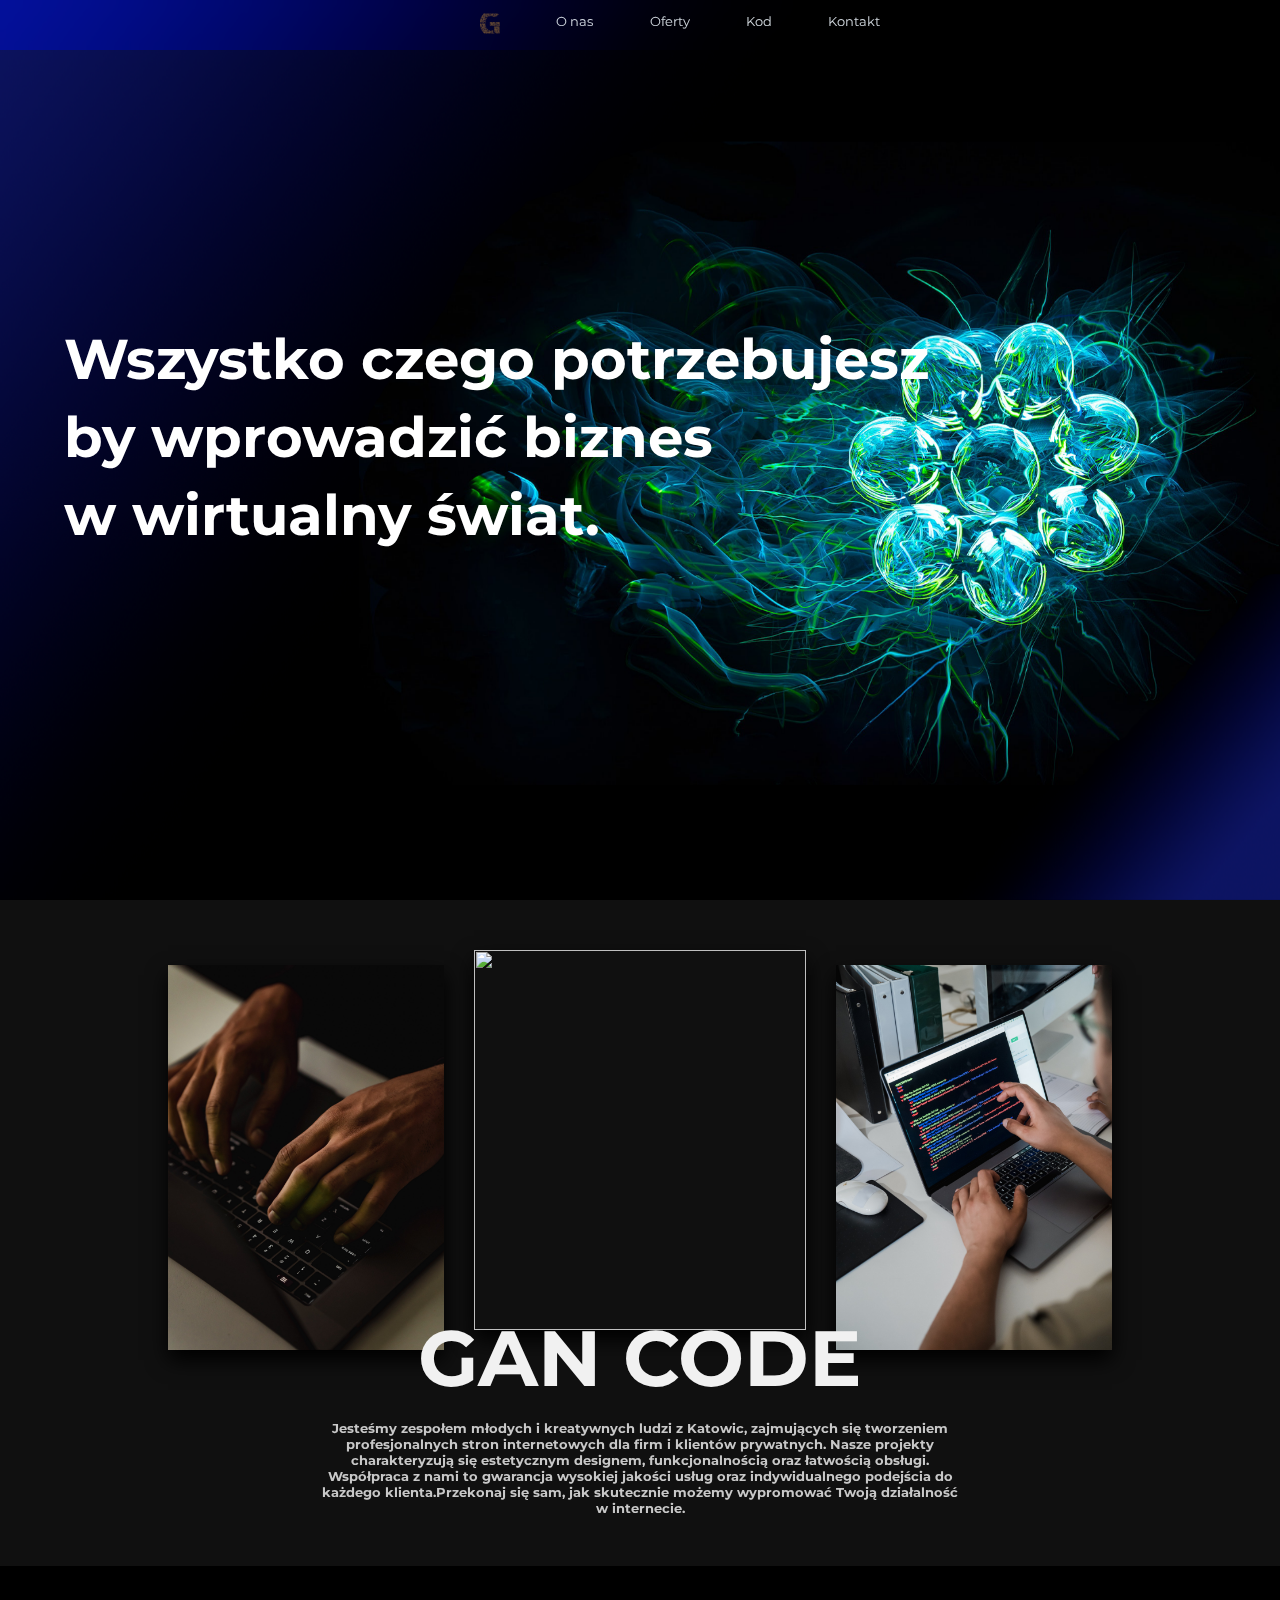
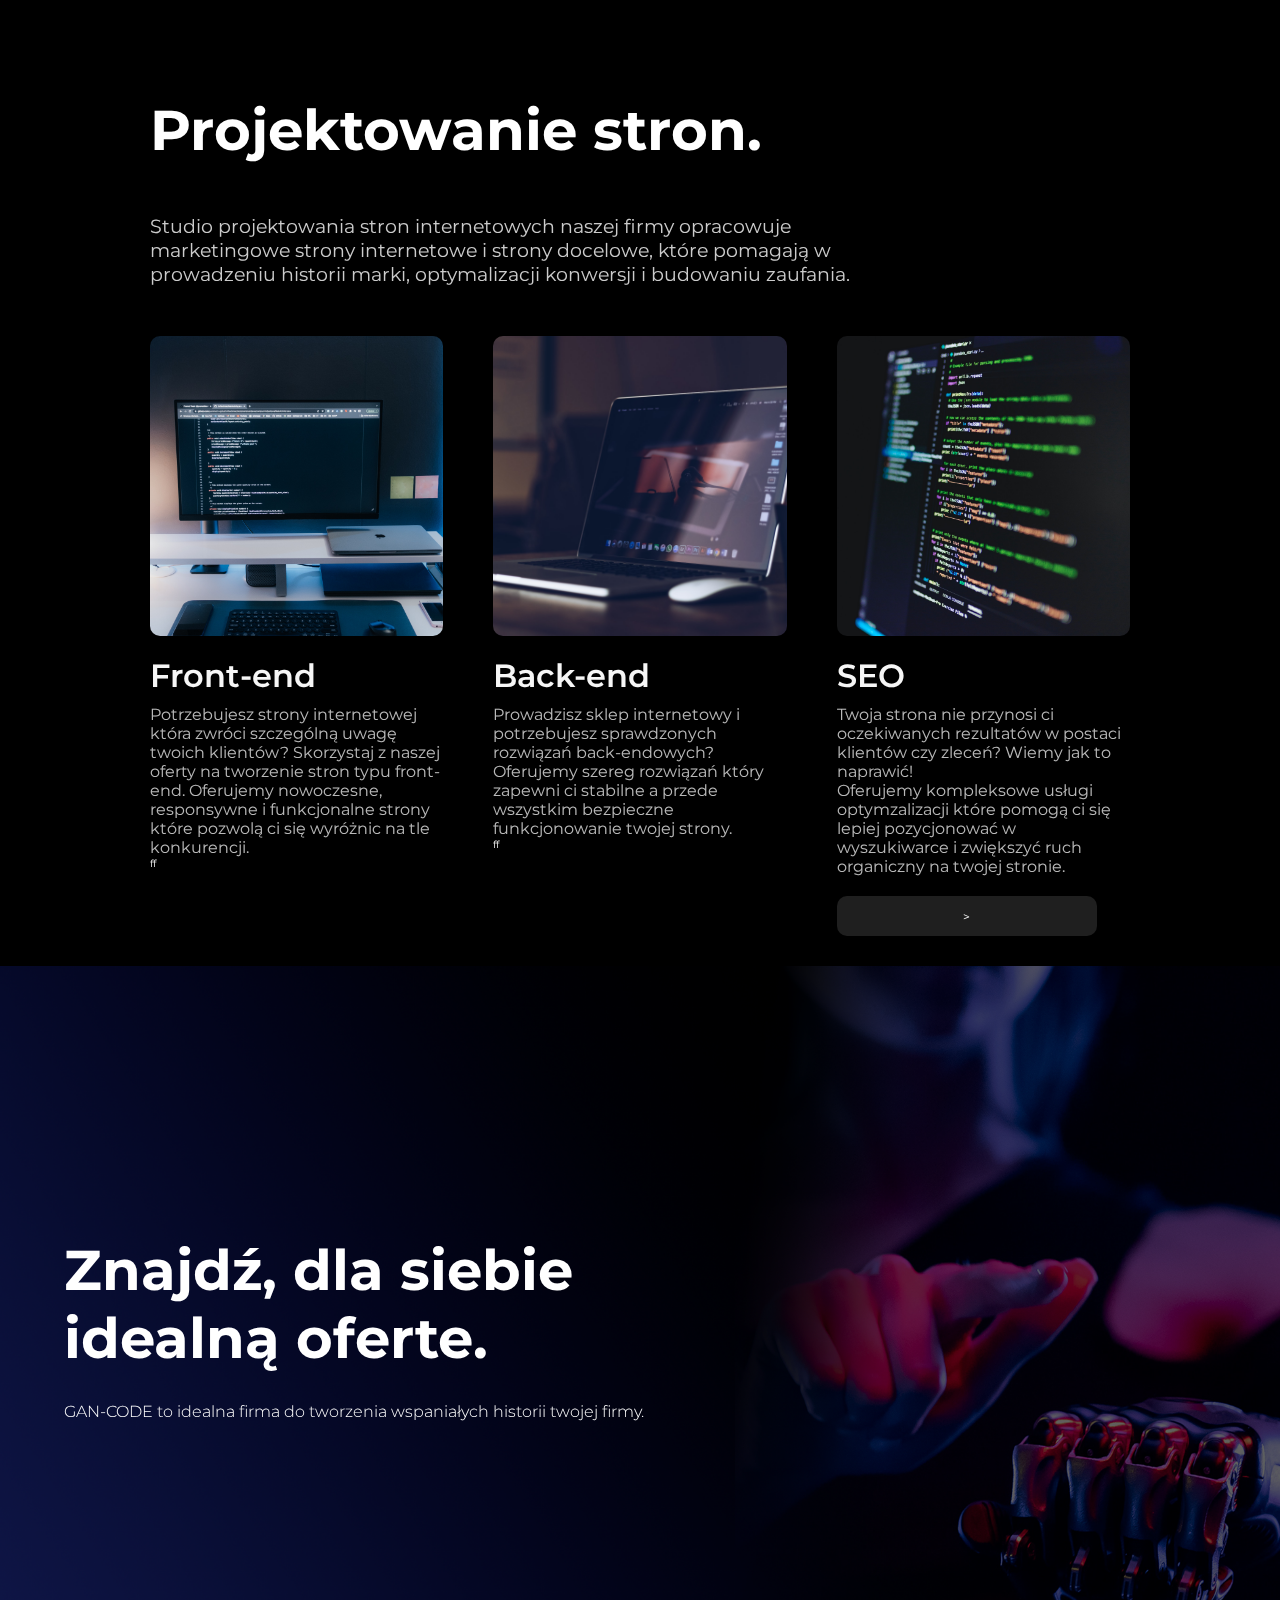
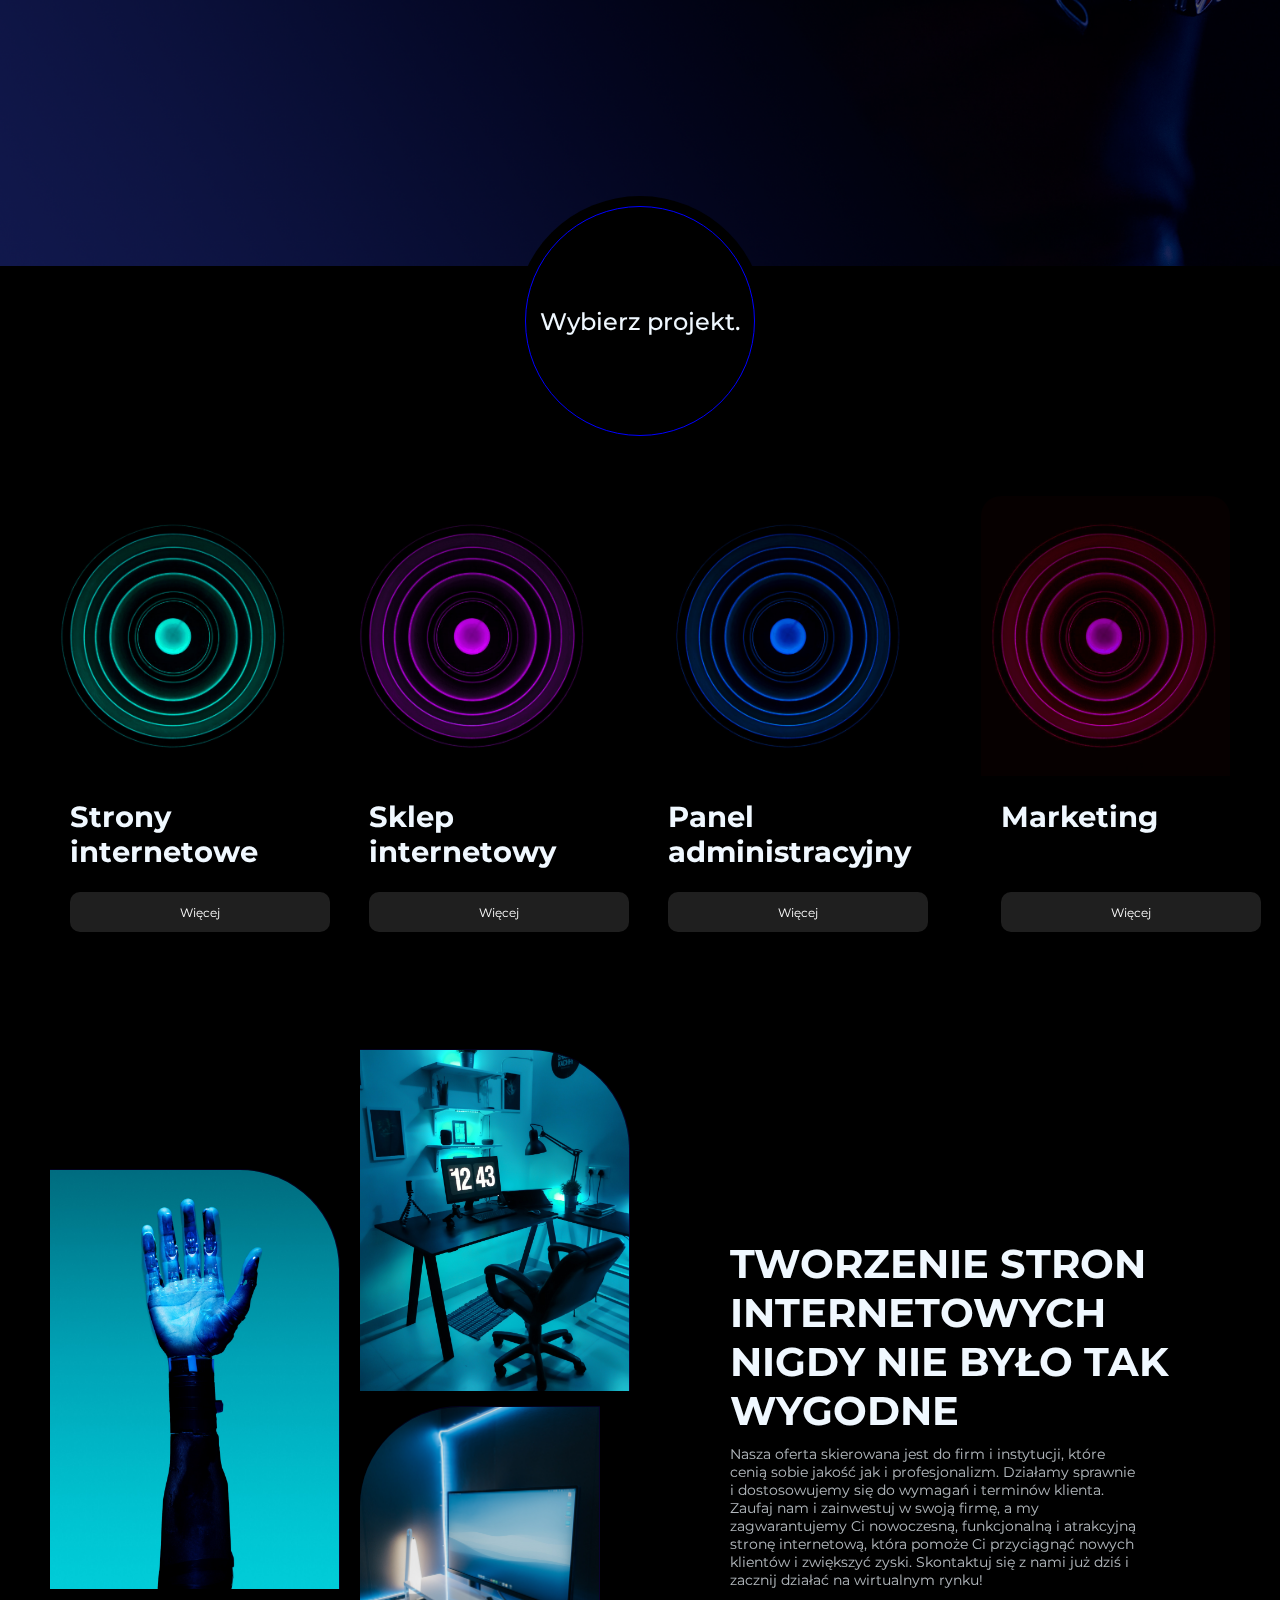
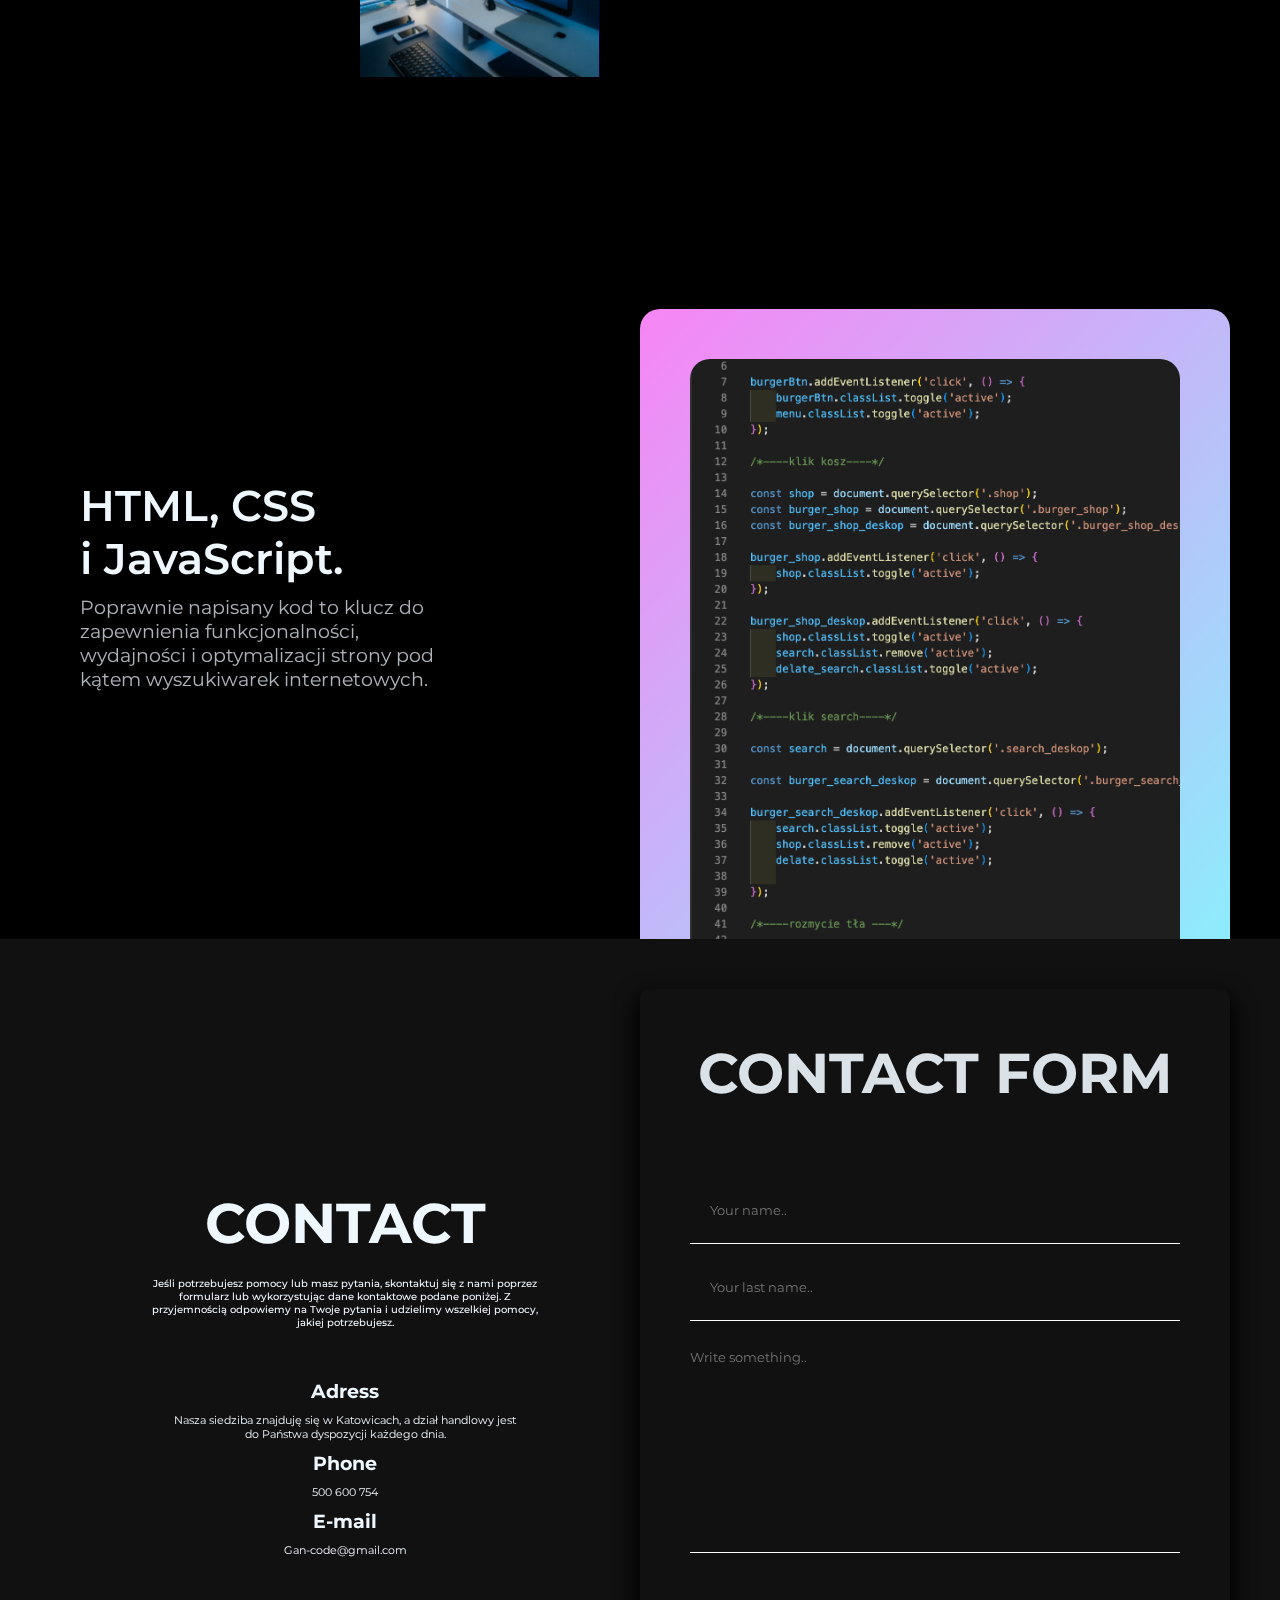
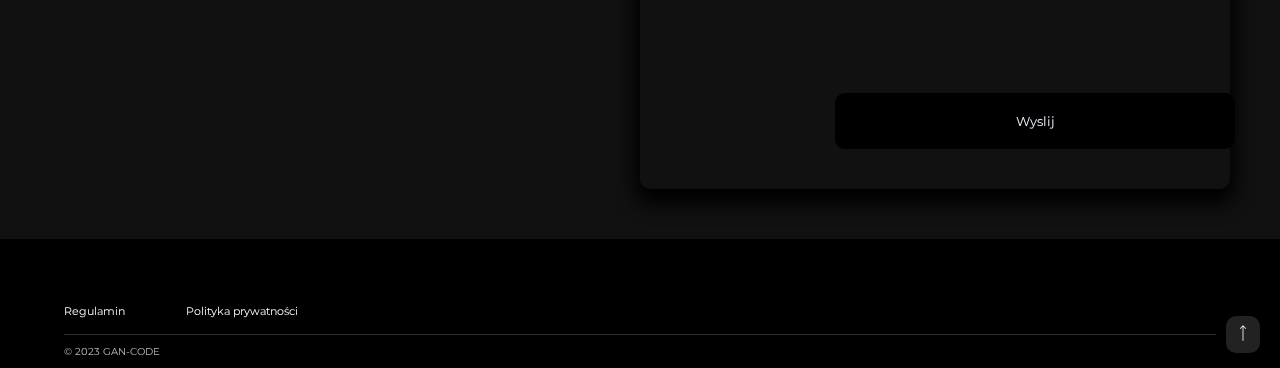
==== index.html @ 5bf84b5a "Update index.html" ====
<!DOCTYPE html>
<html lang="pl">

<head>
    <script src="https://kit.fontawesome.com/766820b1ce.js" crossorigin="anonymous"></script>
    <meta charset="UTF-8">
    <meta http-equiv="X-UA-Compatible" content="IE=edge">
    <meta name="viewport" content="width=device-width, initial-scale=1.0">
    <title>GAN-CODE</title>
    <link rel="stylesheet" href="menu.css">
    <link rel="stylesheet" href="index.css">
    <link rel="stylesheet" href="footer.css">
    <link rel="preconnect" href="https://fonts.googleapis.com">
    <link rel="preconnect" href="https://fonts.gstatic.com" crossorigin>
    <link
        href="https://fonts.googleapis.com/css2?family=Montserrat:wght@100;200;300;400;500;600;700;800;900&display=swap"
        rel="stylesheet">
    <link rel="stylesheet"
        href="https://fonts.googleapis.com/css2?family=Material+Symbols+Outlined:opsz,wght,FILL,GRAD@20..48,100..700,0..1,-50..200" />
    <link href="https://fonts.googleapis.com/css2?family=Anton&display=swap" rel="stylesheet">
</head>

<body>

    <!---header-->
    <header>

        <nav id="nav">
            <ul class="menu_ul">
                <li class="menu_li"><a class="a_li" href="#page-1"><img class="logo_up" src="Gold.png"
                            alt=""></a></li>

                <li class="menu_li"><a class="a_li" href="#page-2">O nas</a></li>
                <li class="menu_li"><a class="a_li" href="#page-3">Oferty</a></li>
                <li class="menu_li"><a class="a_li" href="#page-4">Kod</a></li>
                <li class="menu_li"><a class="a_li" href="#page-5">Kontakt</a></li>
            </ul>

        </nav>
    </header>
    <!--main-->
    <main class="blur">
        <div id="page-1">f</div>
        <!---zjd pierwsze-->
        <div class="container_img_first" id="start">
            <img class=" deskop" src="tlo.png" alt="first_deskop_img" />
            <div class="container_first_text_img">
                <div class="box_first_text_img">
                    <h4 class="text_medium">Wszystko czego potrzebujesz </h4>
                    <h4 class="text_medium">by wprowadzić biznes</h4>
                    <h4 class="text_medium">w wirtualny świat.</h4>

                </div>
            </div>
        </div>

        <div class="Container_blog">
            <div class="end_odc" id="page-2">f</div>
            <div class="grid_blog">
                <div class="img_blog ip_blog"><img src="blog_9.jpg" alt=""></div>
                <div class="img_blog"><img src="blog_5.png" alt=""></div>
                <div class="img_blog ip_blog"><img src="blog_7.jpg" alt=""></div>
            </div>
            <div class="text_blog_logo">
                <h4 class="h4_blog">GAN CODE</h4>
            </div>

            <div class="text_blog">
                <h5 class="h5_blog">Jesteśmy zespołem młodych i kreatywnych ludzi z Katowic, zajmujących się tworzeniem
                    profesjonalnych stron internetowych
                    dla firm i klientów prywatnych. Nasze projekty charakteryzują się estetycznym designem,
                    funkcjonalnością
                    oraz łatwością obsługi. <span class="descop_blog">Współpraca z nami to gwarancja wysokiej jakości
                        usług oraz indywidualnego podejścia
                        do każdego klienta.Przekonaj się sam, jak skutecznie możemy wypromować Twoją działalność w
                        internecie.</span>
                </h5>
            </div>
        </div>

        <div class="Conatainer_info">

            <div class="box_logo_info">
                <h3 class="h3_info">Projektowanie stron.</h3>
            </div>
            <div class="box_text_info">
                <h4 class="h4_info">Studio projektowania stron internetowych naszej firmy opracowuje marketingowe
                    strony internetowe i strony docelowe, które pomagają w prowadzeniu historii marki, optymalizacji
                    konwersji i budowaniu zaufania.</h4>

            </div>
            <div class="box_img_info">
                <div class="grid_info">
                    <div class="img_info">
                        <div class="container_img_info"><img class="radius_info" src="info_2.jpg" alt="">
                        </div>
                        <div class="text_img_info">
                            <div class="logo_img_info">Front-end</div>
                            <div class="text_end_info">Potrzebujesz strony internetowej która zwróci szczególną uwagę
                                twoich klientów?
                                Skorzystaj z naszej oferty na tworzenie stron typu front-end. Oferujemy nowoczesne,
                                responsywne i funkcjonalne strony które pozwolą ci się wyróżnic na tle konkurencji.
                            </div>
                       
                        </div>
                        <div class="button_info">ff</div>
                    </div>
                    <div class="img_info">
                        <div class="container_img_info"><img class="radius_info" src="info_3.jpg" alt="">
                        </div>
                        <div class="text_img_info">
                            <div class="logo_img_info">Back-end</div>
                            <div class="text_end_info">Prowadzisz sklep internetowy i potrzebujesz sprawdzonych
                                rozwiązań back-endowych?
                                Oferujemy szereg rozwiązań który zapewni ci stabilne a przede wszystkim bezpieczne
                                funkcjonowanie twojej strony.</div>
                            
                        </div>
                        <div class="button_info">ff</div>
                    </div>
                    <div class="img_info">
                        <div class="container_img_info"><img class="radius_info" src="ff.jpg" alt=""></div>
                        <div class="text_img_info">
                            <div class="logo_img_info">SEO</div>
                            <div class="text_end_info">Twoja strona nie przynosi ci oczekiwanych rezultatów w postaci
                                klientów czy zleceń?
                                Wiemy jak to naprawić!<br>
                                Oferujemy kompleksowe usługi optymzalizacji które pomogą ci się lepiej pozycjonować w
                                wyszukiwarce
                                i zwiększyć ruch organiczny na twojej stronie.</div>
                           
                        </div>
                        <div class="button_info"><button type="button" class="collapsible">></button></div>
                    </div>
                </div>

            </div>

        </div>

        




        <div class="container_robot">
            <div class="end_odc" id="page-3">f</div>
            <div class="box_robot">
                <div class="img_robot"><img src="img_robot.png" alt=""></div>
                <div class="text_robot">
                    <h3 class="h3_robot">Znajdź, dla siebie idealną oferte.</h3>
                    <h4 class="h4_robot">GAN-CODE to idealna firma do tworzenia wspaniałych historii twojej firmy.</h4>
                </div>
            </div>

        </div>


        <div class="container_pastyl">
            <div class="box_ricle_pastyl">
                <div class="ricle_pastyl">
                    <div class="ricle_pastyl_l">
                        <div class="text_ricle">Wybierz projekt.</div>
                    </div>
                </div>
            </div>

            <div class="box_pastyl">
                <div class="pastyl">
                    <div class="img_pastyl"><img class="radius_pastyl" src="pastyl_1.jpg" alt=""></div>
                    <div class="text_pastyl">
                        <h3 class="h3_pastyl">Strony internetowe</h3>
                        <h4 class="h4_pastyl"><button type="button" class="collapsible">Więcej</button>
                            <div class="content">
                                <p>Nasza oferta obejmuje:
                                <p>-projektowanie graficzne,</p>
                                <p>-programowanie,</p>
                                <p>-dostosowane strony do urządzeń mobilnych, </p>
                                <p>-wdrożenie strony na serwerze. </p>
                                <p>-SEO</p>
                                <p class="pastyl_p">Skontaktuj się aby uzyskać bezpłatną wycene.</p>
                                </p>
                            </div>
                        </h4>
                    </div>
                </div>
                <div class="pastyl">
                    <div class="img_pastyl"><img class="radius_pastyl" src="pastyl_2.jpg" alt=""></div>
                    <div class="text_pastyl">
                        <h3 class="h3_pastyl">Sklep internetowy</h3>
                        <h4 class="h4_pastyl"><button type="button" class="collapsible">Więcej</button>
                            <div class="content">
                                <p>Nasza oferta obejmuje:
                                <p>-projektowanie graficzne, </p>
                                <p>-programowanie, </p>
                                <p>-dostosowane strony do urządzeń mobilnych, </p>
                                <p>-integrację z systemami płatności </p>
                                <p>-wsparcie techniczne oraz rozbudowę funkcjonalności. </p>
                                <p>-SEO</p>
                                <p class="pastyl_p">Skontaktuj się aby uzyskać bezpłatną wycene.</p>
                                </p>
                            </div>
                        </h4>
                    </div>
                </div>
                <div class="pastyl">
                    <div class="img_pastyl"><img class="radius_pastyl" src="pastyl_3.jpg" alt=""></div>
                    <div class="text_pastyl">
                        <h3 class="h3_pastyl">Panel administracyjny</h3>
                        <h4 class="h4_pastyl"><button type="button" class="collapsible">Więcej</button>
                            <div class="content">
                                <p>Umożliwia zarządzanie w tym dodawanie i edycję produktów, monitorowanie sprzedaży
                                    oraz obsługę zamówień czy też prowadzenia
                                    bloga.
                                <p class="pastyl_p">Skontaktuj się aby uzyskać bezpłatną wycene.</p>
                                </p>

                            </div>
                        </h4>
                    </div>
                </div>
                <div class="pastyl">
                    <div class="img_pastyl"><img class="radius_pastyl" src="pastyl_4.jpg" alt=""></div>
                    <div class="text_pastyl">
                        <h3 class="h3_pastyl">Marketing</h3>
                        <h4 class="h4_pastyl"><button type="button" class="collapsible">Więcej</button>
                            <div class="content">
                                <p>Oferujemy także wsparcie techniczne oraz usługi związane z dalszym rozwojem strony,
                                    takie jak aktualizacje i rozbudowa funkcjonalności.

                                <p class="pastyl_p">Skontaktuj się aby uzyskać bezpłatną wycene.</p>
                                </p>
                            </div>
                        </h4>
                    </div>
                </div>
            </div>
        </div>

        <script>
            var coll = document.getElementsByClassName("collapsible");
            var i;

            for (i = 0; i < coll.length; i++) {
                coll[i].addEventListener("click", function () {
                    this.classList.toggle("active");
                    var content = this.nextElementSibling;
                    if (content.style.display === "block") {
                        content.style.display = "none";
                    } else {
                        content.style.display = "block";
                    }
                });
            }
        </script>

        <div class="container_3img">

            <div class="grid_box_3img">

                <div class="left_3img ip_3img">
                    <div class="grid_img_img3">
                        <div class="left_img_3img "><img class="radius_left_3img " src="zz.jpg" alt=""></div>
                        <div class="right_img_3img">
                            <div class="up_img_3img "><img class="radius_up_3img " src="popo.jpg" alt=""></div>
                            <div class="down_img_3img"><img class="radius_down_3img" src="cb.jpg" alt="">
                            </div>
                        </div>
                    </div>

                </div>
                <div class="right_3img">
                    <div class="text_3img">
                        <h3 class="h3_3img">TWORZENIE STRON INTERNETOWYCH NIGDY NIE BYŁO TAK WYGODNE</h3>
                        <h4 class="h4_3img">Nasza oferta skierowana jest do firm i instytucji, które cenią sobie jakość
                            jak i profesjonalizm.
                            Działamy sprawnie i dostosowujemy się do wymagań i terminów klienta. Zaufaj nam i zainwestuj
                            w swoją firmę,
                            a my zagwarantujemy Ci nowoczesną, funkcjonalną i atrakcyjną stronę internetową, która
                            pomoże Ci przyciągnąć
                            nowych klientów i zwiększyć zyski. Skontaktuj się z nami już dziś i zacznij działać na
                            wirtualnym rynku!
                        </h4>
                    </div>

                </div>


            </div>

        </div>


        <div class="container_black_kod">
            <div class="end_odc" id="page-4">f</div>
            <div class="grid_black_kod">
                <div class="left_black_kod">
                    <div class="position_black_kod">
                        <h3 class="h3_black_kod">HTML, CSS <br>i JavaScript. </h3>
                        <h4 class="h4_black_kod"> Poprawnie napisany kod to klucz do zapewnienia funkcjonalności,
                            wydajności i optymalizacji
                            strony pod kątem wyszukiwarek internetowych.
                        </h4>
                    </div>
                </div>
                <div class="right_black_kod"><img class="radius_black_kod" src="/ss.png" alt=""></div>
            </div>
        </div>

        <div class="container_contact">
            <div class="end_odc" id="page-5">f</div>
            <div class="grid_contact">
                <div class="left_contact">
                    <h3 class="h3_contact">CONTACT</h3>
                    <h4 class="h4_contact">Jeśli potrzebujesz pomocy lub masz pytania, skontaktuj się z nami poprzez
                        formularz lub
                        wykorzystując dane kontaktowe podane poniżej. Z przyjemnością odpowiemy na Twoje pytania
                        i udzielimy wszelkiej pomocy, jakiej potrzebujesz.</h4>

                    <h5 class="h5_contact">
                        Adress
                    </h5>

                    <h6 class="h6_contact">Nasza siedziba znajduję się w Katowicach, a dział handlowy jest do Państwa
                        dyspozycji każdego dnia.</h6>

                    <h5 class="h5_contact">
                        Phone
                    </h5>

                    <h6 class="h6_contact">500 600 754</h6>

                    <h5 class="h5_contact">
                        E-mail
                    </h5>

                    <h6 class="h6_contact">Gan-code@gmail.com</h6>
                </div>
                <div class="right_contact">
                    <h3 class="h3_right_contact">
                        CONTACT FORM
                    </h3>
                    <div class="form_contact">
                        <div class="neme_contact"><input class="neme_contact_box" type="text" id="fname"
                                name="firstname" placeholder="Your name.."></div>
                        <div class="lastname_contact"> <input class="lastname_contact_box" type="text" id="lname"
                                name="lastname" placeholder="Your last name.."></div>
                        <div class="subject_contact"><textarea class="subject_contact_box" id="subject" name="subject"
                                placeholder="Write something.." style="height:200px"></textarea></div>
                    </div>

                    <div class="box_buttom_form">
                        <div class="buttom_form"> <input class="buttom_form_box" type="submit"
                                value="Wyslij"></div>

                    </div>
                </div>

            </div>

        </div>



    </main>
    <footer>
        <a href="#start" class="sroll">
            <div class="sroll_div"><span class="material-symbols-outlined">
                    straight
                </span>
            </div>
        </a>
        <!--pierwsza stopka-->
        <div class="f_container_up">
            <div class="icon_contakt">
                <a href="https://www.instagram.com/gangraphics/" class="icon_href"><i
                        class="fa-brands fa-instagram"></i></a>
                <a href="https://www.youtube.com/channel/UC0nl3696VWiv-LSw_Y_33BA" class="icon_href"><i
                        class="fa-brands fa-youtube"></i></a>
                <a href="https://www.facebook.com/profile.php?id=100063548703833" class="icon_href"><i class="fa-brands fa-tiktok"></i></a>

            </div>

        </div>
        <!--srodkowa stopka-->
        <div class="f_container_medium">


            <a href="" class="box_footer">
                <div class="text_footer_medium">Regulamin </div>
            </a>
            <a href="" class="box_footer">
                <div class="text_footer_medium">Polityka prywatności</div>
            </a>


        </div>
        <!--ostatnia stopka-->
        <div class="f_container_end">&copy; 2023 GAN-CODE</div>

    </footer>
</body>

<script src="/index.js"></script>

</html>
---- menu.css ----
* {
    padding: 0;
    margin: 0;
    box-sizing: border-box;
    font-family: 'Montserrat', sans-serif;
   
}


html {
    scroll-behavior: smooth;

}

body {

    cursor: default;
    -webkit-user-select: none;
    /* Safari */
    -ms-user-select: none;
    /* IE 10 and IE 11 */
    user-select: none;
    /* Standard syntax */
    background-color: black;
    font-size: 10px;
    overflow-x: hidden !important;
}

img {
    width: 100%;
    height: 100%;
    object-fit: cover;

}

.opacity {
    opacity: 0.7;
}

.material-symbols-outlined {
    font-weight: 100 !important;

}

/*------odnosniki------*/
#page-1 {
    position: absolute;
    padding: 1px;
    top: -8%;
    left: 0;
}

.end_odc {
    position: absolute;
    padding: 1px;
    background-color: red;
    top: -6%;
    left: 0;
    z-index: -1;
}



/*------header------*/

.logo_up {

    height: 20px;
    width: 20px;

}

/*------nav------*/
@media only screen and (max-width: 500px) {
    nav {

    display: none;
    
    }
    

}
nav {
    -webkit-backdrop-filter: saturate(1.8) blur(7px);
    backdrop-filter: saturate(1.8) blur(7px);
    transition: 0.4s;
    height: 50px;
    width: 100%;
    position: fixed;
    z-index: 1000;
}

.menu_ul {
    display: flex;
    justify-content: space-between;
    color: white;
    width: 400px;
    list-style-type: none;
    font-size: 0.8rem;
    margin: 0;
    position: absolute;
    top: 50%;
    left: 37.5%;
    -ms-transform: translateY(-50%);
    transform: translateY(-50%);
}

.a_li {
    color: rgba(240, 248, 255, 0.866);
    text-decoration: none;
}

/*---sroll--*/

.sroll {
    text-decoration: none;
    color: rgb(255, 255, 255);
    cursor: pointer;
}

.sroll_div {
    cursor: pointer;
    border-radius: 10px;
    position: absolute;
    z-index: 100;
    bottom: 15px;
    right: 20px;
    padding: 5px;
    background-color: rgb(34, 34, 34);
}
---- index.css ----
/*---mein-*/
main {
    background-color: rgb(0, 0, 0);

}

/*---pierwsze zdjecie na samej gorze ----*/

.container_img_first {
    width: 100%;
    height: 100vh;
    position: relative;
}

.container_first_text_img {
    position: absolute;
    left: 5%;
    top: 35%;
    color: white;


}

.deskop {
    position: fixed;
}

.box_first_text_img {
    text-align: left;
    margin: auto;
}



.text_medium {
    margin: 10px auto;
    font-size: 3.5rem;
    font-weight: 700;

}

@media only screen and (max-width: 500px) {
    .container_img_first {
        width: 100%;
        height: 80vh;
        position: relative;
    }

    .container_first_text_img {
        top: 28%;
    }

    .text_medium {
        margin: 10px auto;
        font-size: 1.8rem;
        font-weight: 700;

    }
}


/*---blog----*/

.Container_blog {
    background-color: #101010;
    padding: 50px;
    position: relative;
}

.grid_blog {
    display: grid;
    grid-template-columns: 1fr 1.2fr 1fr;
    column-gap: 30px;
    color: white;
    width: 80%;
    height: 400px;
    margin: auto;

}

.img_blog {
    position: relative;
    overflow: hidden;

    box-shadow: 0px 10px 20px 0px rgb(0, 0, 0);
}

.img_blog:nth-child(1) {

    margin-top: 15px;

}

.img_blog:nth-child(2) {

    margin-bottom: 20px;
}

.img_blog:nth-child(3) {

    margin-top: 15px;

}

.text_blog_logo {
    text-align: center;
    width: 500px;

    margin: auto;
    font-size: 4.9rem;
    color: rgb(241, 241, 241);

    position: absolute;
    bottom: 24%;
    left: 0;
    right: 0;
}

.text_blog {
    padding-top: 70px;
    width: 650px;
    margin: auto;
    text-align: center;
    color: rgb(200, 200, 200);
    font-size: 1rem;
}

@media only screen and (max-width: 500px) {

    .Container_blog {
        padding: 35px;
    }

    .grid_blog {
        grid-template-columns: 1fr;
    }

    .ip_blog {
        display: none;
    }

    .text_blog_logo {
        width: 300px;
        font-size: 1.9rem;
        bottom: 28%;

    }

    .text_blog {
        width: 100%;
        font-size: 1rem;
        text-align: center;
        padding-top: 40px;
    }

    .descop_blog {
        display: none;
    }

}

/*---info----*/

.Conatainer_info {
    position: relative;
    background-color: black;
    width: 100%;

    padding: 130px 150px 30px 150px;
    color: white;
}

.box_logo_info {
    font-size: 3rem;

}


.box_text_info {
    margin-top: 50px;
    font-size: 1.2rem;
    width: 700px;
    color: rgba(238, 238, 238, 0.857);
}

.h4_info {
    font-weight: 400;
}

.box_img_info {
    margin-top: 50px;

}

.grid_info {
    display: grid;
    grid-template-columns: 1fr 1fr 1fr;
    column-gap: 50px;

}

.container_img_info {
    height: 300px;
}


.radius_info {
    border-radius: 10px;

}


.text_img_info {
    padding-top: 20px;

}

.logo_img_info {
    color: rgb(246, 246, 246);
    font-size: 2rem;
    font-weight: 600;
}

.text_end_info {
    color: rgba(224, 224, 224, 0.829);
    margin-top: 10px;
    font-size: 1rem;
}

@media only screen and (max-width: 500px) {
    .Conatainer_info {
        padding: 130px 10px 30px 10px;
    }

    .box_logo_info {
        font-size: 2rem;
        text-align: center;
    }

    .box_text_info {
        font-size: 1.2rem;
        width: 100%;
        padding: 0 10px 0 10px;
        text-align: center;
    }

    .grid_info {
        grid-template-columns: 1fr;
        padding: 0 10px 0 10px;
    }

    .img_info {
        position: relative;
    }

    .container_img_info {
margin-top: 20px;
    }

    .radius_info {
        opacity: 0.7;
    }

    .text_img_info {
        padding-top: 20px;
        padding-bottom: 20px;
        position: absolute;
        top: 20px;
    }

    .logo_img_info {
        padding-left: 20px;
    }

    .text_end_info {
        display: none;
    }
.button_info{
    display: block;
    position: absolute;
    bottom: 20px;
    right: 20px;
}

}


/*-----img_robot------*/

.container_robot {
    position: relative;
}

.box_robot {
    position: relative;
}

.img_robot {
    height: 100vh;
}

.text_robot {
    position: absolute;
    color: white;
    font-size: 4rem;
    top: 30%;
    left: 5%;
}

.h3_robot {
    width: 700px;
    font-size: 3.5rem;
}

.h4_robot {
    font-size: 1rem;
    font-weight: 300;
    margin-top: 30px;
}

@media only screen and (max-width: 500px) {
    .img_robot {
        height: 70vh;
    }
    .h3_robot {
        width: 100%;
        font-size: 2.5rem;
        text-align: center;
    }
    
    .h4_robot {
        width: 300px;
        font-size: 0.7rem;
        font-weight: 300;
    margin: 30px auto 0 auto;
        text-align: center;
    }


}

/*-----pastylki------*/

.container_pastyl {
    width: 100%;
    padding: 50px;
    position: relative;
    background-color: black;
}

.box_ricle_pastyl {
    position: absolute;
    top: -70px;
    left: 0;
    right: 0;
    width: 100%;


}

.ricle_pastyl {
    width: 250px;
    height: 250px;
    margin: auto;
    border-radius: 100%;
    background-color: rgb(0, 0, 0);
    padding: 10px;
}


.ricle_pastyl_l {
    width: 100%;
    height: 100%;
    margin: auto;
    border-radius: 100%;
    background-color: rgb(0, 0, 0);
    border: 1px solid blue;
}

.text_ricle {
    text-align: center;
    color: aliceblue;
    position: relative;
    top: 44%;
    font-size: 1.5rem;
    font-weight: 500;
}

.box_pastyl {

    margin-top: 180px;
    width: 100%;
    display: grid;
    grid-template-columns: 1fr 1fr 1fr 1fr;
    column-gap: 50px;
}

.pastyl {
    background-color: black;
    border-radius: 20px;

}

.radius_pastyl {
    border-radius: 20px 20px 0 0;
    height: 280px;
}

.text_pastyl {
    padding: 20px 20px 20px 20px;
    position: relative;
    font-size: 2rem;
    background-color: black;
    border-radius: 0 0 20px 20px;
    color: aliceblue;
    height: 170px;
}

.h3_pastyl {
    font-size: 1.8rem;

}

.h4_pastyl {
    position: absolute;
    bottom: 10%;
    font-size: 0.9rem;
    color: rgba(227, 227, 227, 0.706);
    font-weight: 300;
}



.collapsible {
    transition: 0.4s;
    width: 260px;
    position: relative;
    height: 40px;
    margin-top: 20px;
    background-color: #1f1f1f;
    color: white;
    cursor: pointer;

    border: none;
    text-align: left;
    outline: none;
    font-size: 12px;
    padding: 2px;
    border-radius: 10px;
    text-align: center;
}


.active,
.collapsible:hover {
    background-color: #101010;
    transition: 0.4s;
}

.content {
    position: absolute;
    background-color: #171717e2;
    padding: 10px 18px;
    display: none;
    overflow: hidden;
    z-index: 10;
    width: 260px;
    border-radius: 10px;
}

.pastyl_p {
    margin-top: 10px;
}

@media only screen and (max-width: 500px) {
    .box_pastyl {

        margin-top: 180px;
        width: 100%;
        display: grid;
        grid-template-columns: 1fr;
        column-gap: 50px;
    }

    .container_pastyl{
        padding: 0;
    }

}

/*-----3 zdjecia z textstem po prawej------*/

.container_3img {
    position: relative;
    background-color: black;
    width: 100%;
    padding: 50px;

}

.grid_box_3img {
    display: grid;
    grid-template-columns: 1fr 1fr;

}

.grid_img_img3 {
    display: grid;
    grid-template-columns: 1fr 1fr;
    column-gap: 10px;
}

.left_img_3img {
    position: relative;
    height: 600px;
}

.radius_left_3img {
    height: 70%;
    border-radius: 0 100px 0 0;
    position: absolute;
    bottom: 10%;
    border-right: 1px solid rgb(10, 3, 43);
    border-top: 1px solid rgb(4, 2, 30);
    box-shadow: 5px 10px 10px 0px rgb(0, 0, 0);
}

.up_img_3img {
    position: relative;
    height: 45%;
    padding-right: 10px;
    padding-left: 10px;
}

.radius_up_3img {
    border-radius: 0 100px 0 0;
    border-right: 1px solid rgb(10, 3, 43);
    border-top: 1px solid rgb(4, 2, 30);
    box-shadow: 5px 10px 10px 0px rgb(0, 0, 0);

}

.down_img_3img {
    height: 37%;
    padding: 10px 40px 0px 10px;
    position: relative;
}

.radius_down_3img {
    margin-top: 5px;
    border-radius: 100px 0 0 0;
    border-right: 1px solid rgb(10, 3, 43);
    border-top: 1px solid rgb(4, 2, 30);
    box-shadow: 5px 10px 10px 0px rgb(0, 0, 0);
}

.right_3img {

    color: aliceblue;
    padding: 90px;
    padding-right: 0;
    position: relative;
}

.text_3img {
    top: 100px;
    position: relative;
}

.h3_3img {
    font-size: 2.5rem;
}


.h4_3img {
    margin-top: 10px;
    font-size: 0.9rem;
    font-weight: 400;
    padding-right: 90px;
    color: rgba(240, 248, 255, 0.745);
}
@media only screen and (max-width: 500px) {
.ip_3img{
    display: none;
}
.grid_box_3img{
    grid-template-columns: 1fr;
}

.right_3img {

    color: aliceblue;
    padding: 0px;
    padding-right: 0;
    position: relative;
}

.h3_3img {
    font-size: 1.5rem;
    text-align: center;
}

.h4_3img {
text-align: center;
    margin-top: 10px;
    font-size: 0.9rem;
    font-weight: 400;
    padding-right: 0px;
}

}



/*----- czarne tło img kod ------*/


.container_black_kod {
    padding: 50px;
    padding-bottom: 0;
    background-color: black;
    position: relative;
}

.grid_black_kod {

    display: grid;
    grid-template-columns: 1fr 1fr;
    height: 70vh;
}

.left_black_kod {
    position: relative;
    color: aliceblue;

}

.position_black_kod {
    position: relative;
    top: 27%;
    left: 5%;
}

.h3_black_kod {
    font-size: 2.7rem;
    width: 370px;
    font-weight: 600;
}

.h4_black_kod {
    margin-top: 10px;
    color: rgba(240, 248, 255, 0.726);
    font-size: 1.2rem;
    width: 370px;
    font-weight: 400;
}

.right_black_kod {
    height: 70vh;
    border-radius: 20px 20px 0 0;
    background-image: linear-gradient(to bottom right, rgb(247, 133, 245), rgb(141, 236, 252));
    padding: 50px;
    padding-bottom: 0;

}

.radius_black_kod {
    border-radius: 20px 20px 0 0;
}


@media only screen and (max-width: 500px) {
.grid_black_kod{
    grid-template-columns: 1fr;


}

.position_black_kod {
    position: relative;
    top: 0%;
    left: 0%;
    margin-bottom: 40px;
    text-align: center;
}

.right_black_kod{
    position: relative;

}

.h3_black_kod {

    width: 100%;

}

.h4_black_kod {

    width: 100%;

}


}

/*----- contact------*/

.container_contact {
    background-color: rgb(17, 17, 17);
    position: relative;
    padding: 50px;
    height: 100vh;
}

.grid_contact {
    display: grid;
    grid-template-columns: 1fr 1fr;
    height: 100%;
}

.left_contact {

    padding-top: 200px;
    color: aliceblue;
}

.h3_contact {
    width: 100%;
    text-align: center;
    font-size: 3.5rem;
}

.h4_contact {
    margin-top: 10px;
    text-align: center;
    font-weight: 500;
    padding: 100px;
    padding-top: 10px;
    padding-bottom: 40px;
}

.h5_contact {
    padding-top: 10px;
    width: 100%;
    text-align: center;
    font-size: 1.2rem;
}


.h6_contact {
    padding-top: 10px;
    max-width: 350px;
    text-align: center;
    font-size: 0.7rem;
    font-weight: 400;
    text-align: center;
    margin: auto;
}

.right_contact {
    position: relative;
    border-radius: 10px;
    box-shadow: 0px 10px 20px 5px rgb(0, 0, 0);
    padding: 50px;
    background-color: rgba(35, 35, 35, 0);
}

.h3_right_contact {
    width: 100%;
    text-align: center;
    font-size: 3.5rem;
    font-weight: 700;
    color: rgba(240, 248, 255, 0.905);
}

.form_contact {
    position: relative;
    top: 10%;
}



.neme_contact {
    width: 100%;
    border-bottom: 1px solid white;
}

.neme_contact_box {
    height: 50px;
    width: 100%;
    background-color: rgba(0, 0, 0, 0);
}

.lastname_contact {
    margin-top: 10px;
    width: 100%;
    border-bottom: 1px solid white;
}

.lastname_contact_box {
    height: 50px;
    width: 100%;
    background-color: rgba(0, 0, 0, 0);
}

.subject_contact {
    margin-top: 28px;
    width: 100%;
    border-bottom: 1px solid white;
}

.subject_contact_box {
    width: 100%;
    border: none;
    background-color: rgba(0, 0, 0, 0);
    resize: none;
}



.box_buttom_form {
    width: 100%;
    position: absolute;
    left: 0;
    right: 0;
    bottom: 5%;

}

.buttom_form {

    width: 200px;
    margin: auto;
}

.buttom_form_box {
    padding: 20px;
    background-color: black;
    color: aliceblue;
    text-align: center;
    border-radius: 10px;
    width: 400px;
    border: none;
    cursor: pointer;
}



input[type=text]:focus {
    border: none;
}

input[type=text] {
    color: aliceblue;
    width: 100%;
    padding: 12px 20px;
    margin: 8px 0;
    box-sizing: border-box;
    border: none;
    -webkit-transition: 0.5s;
    transition: 0.5s;
    outline: none;
}




input[id=subject]:focus {
    border: none;
}

input[id=subject] {
    color: aliceblue;
    width: 100%;
    padding: 12px 20px;
    margin: 8px 0;
    box-sizing: border-box;
    border: none;
    -webkit-transition: 0.5s;
    transition: 0.5s;
    outline: none;
}

@media only screen and (max-width: 500px) {
    .grid_contact{
        grid-template-columns:  1fr;
    }

    .container_contact {
        background-color: rgb(17, 17, 17);
        position: relative;
        padding: 0px;
        height: 100%;
    }
    .right_contact{
        padding: 0;
    }
    .h3_right_contact{
        font-size: 1.5rem;
    }

    .buttom_form_box{
        width: 100px;
    }

.h4_contact{
    padding: 0;
}

}
---- footer.css ----
footer {
background-color: black;
    padding: 0 5%;
    position: relative;
}

/*----pierwsza stopka--------*/

.icon_contakt {
  
    width: 100%;
    padding: 10px;
    padding-left: 0;
}

.icon_href {
    color: white;
    font-size: 1.5rem;
}

.icon_href:nth-child(2) {
    margin: 0 1rem 0 1rem;
}

/*--------srodkowa stopka-----*/


.box_footer {
    text-decoration: none;
    color: rgb(255, 255, 255);
    font-size: 0.7rem;
}

.text_footer_medium {
    padding: 1rem;
    padding-left: 0;
    border-top: 1px solid rgba(255, 255, 255, 0.178);
}

@media screen and (min-width: 992px) {
    .f_container_medium {
        width: 250px;
        display: flex;
        justify-content: space-between;
    }

    .text_footer_medium {
        border-top: none;
    }

}

/*--------ostania stopka----*/
.f_container_end {

    background-color: black;
    color: rgba(255, 255, 255, 0.714);
    padding: 10px;
    padding-left: 0;
    border-top: 1px solid rgba(255, 255, 255, 0.178);
}
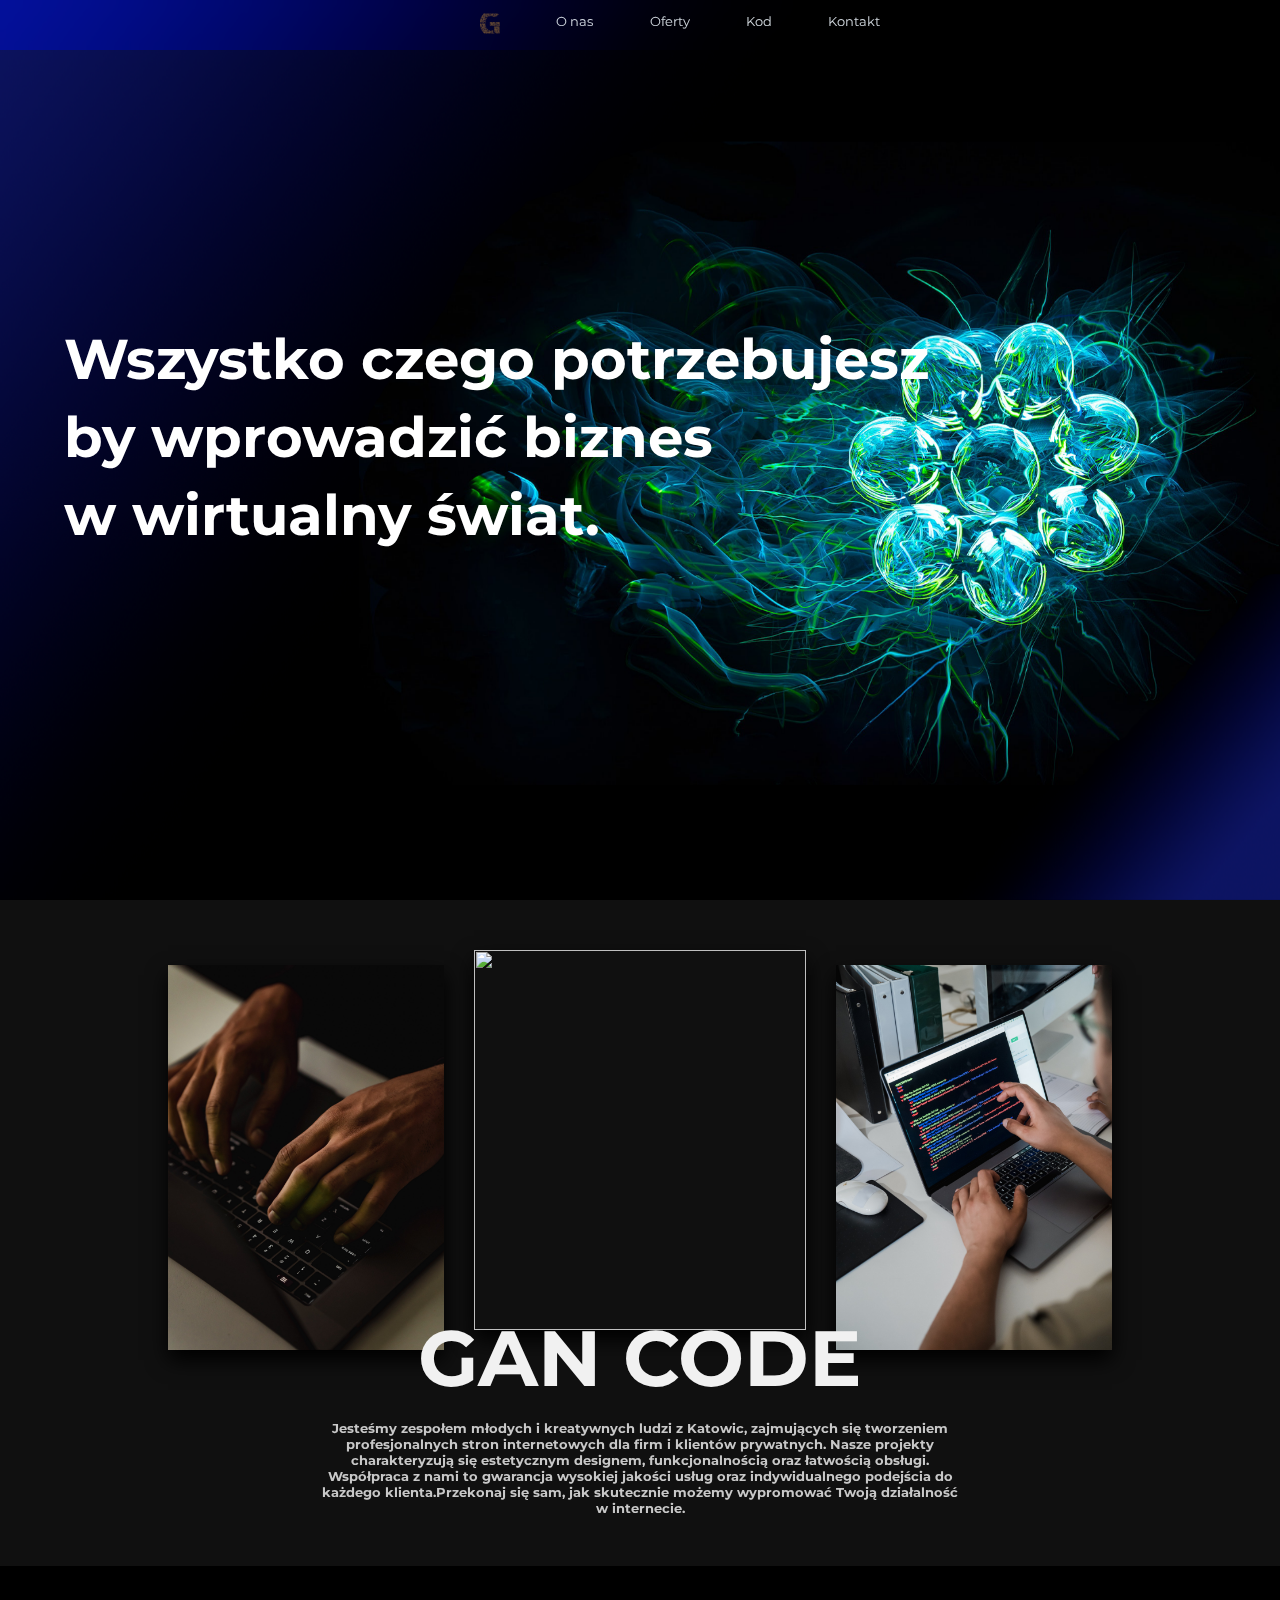
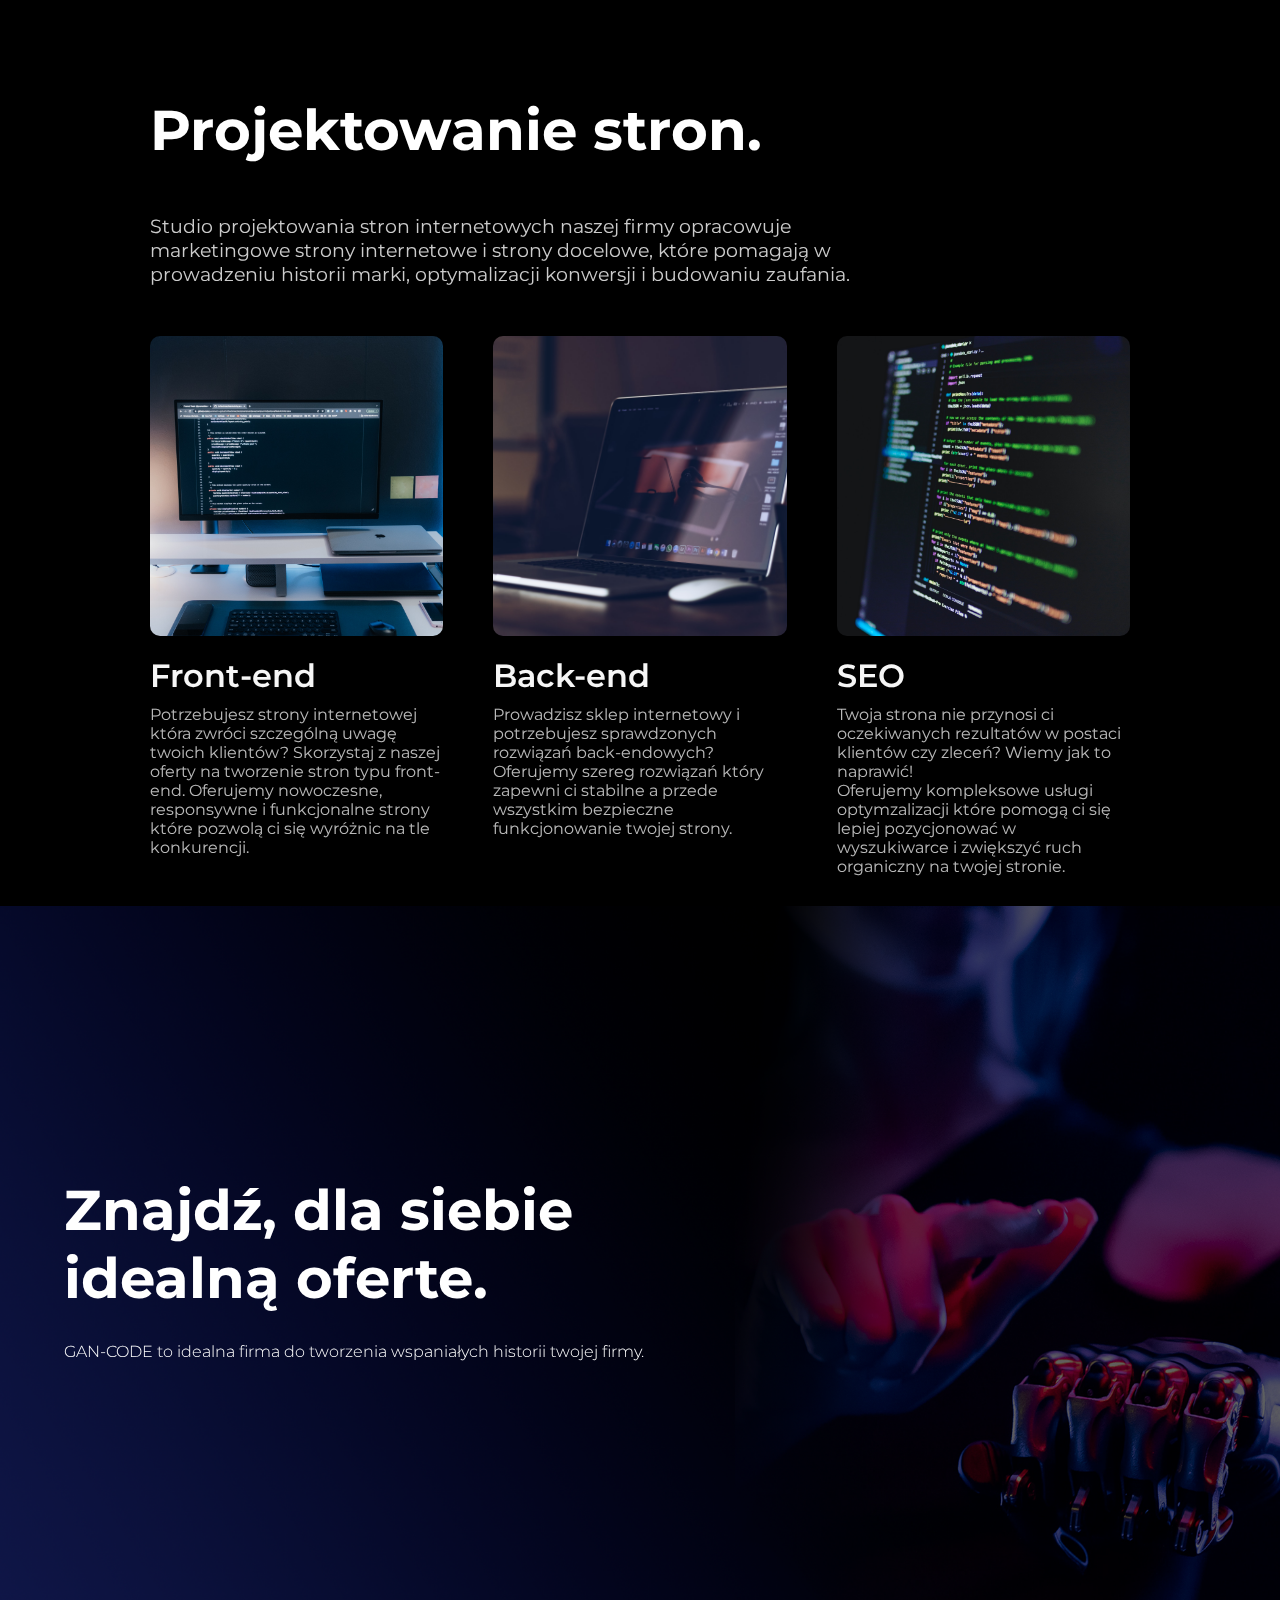
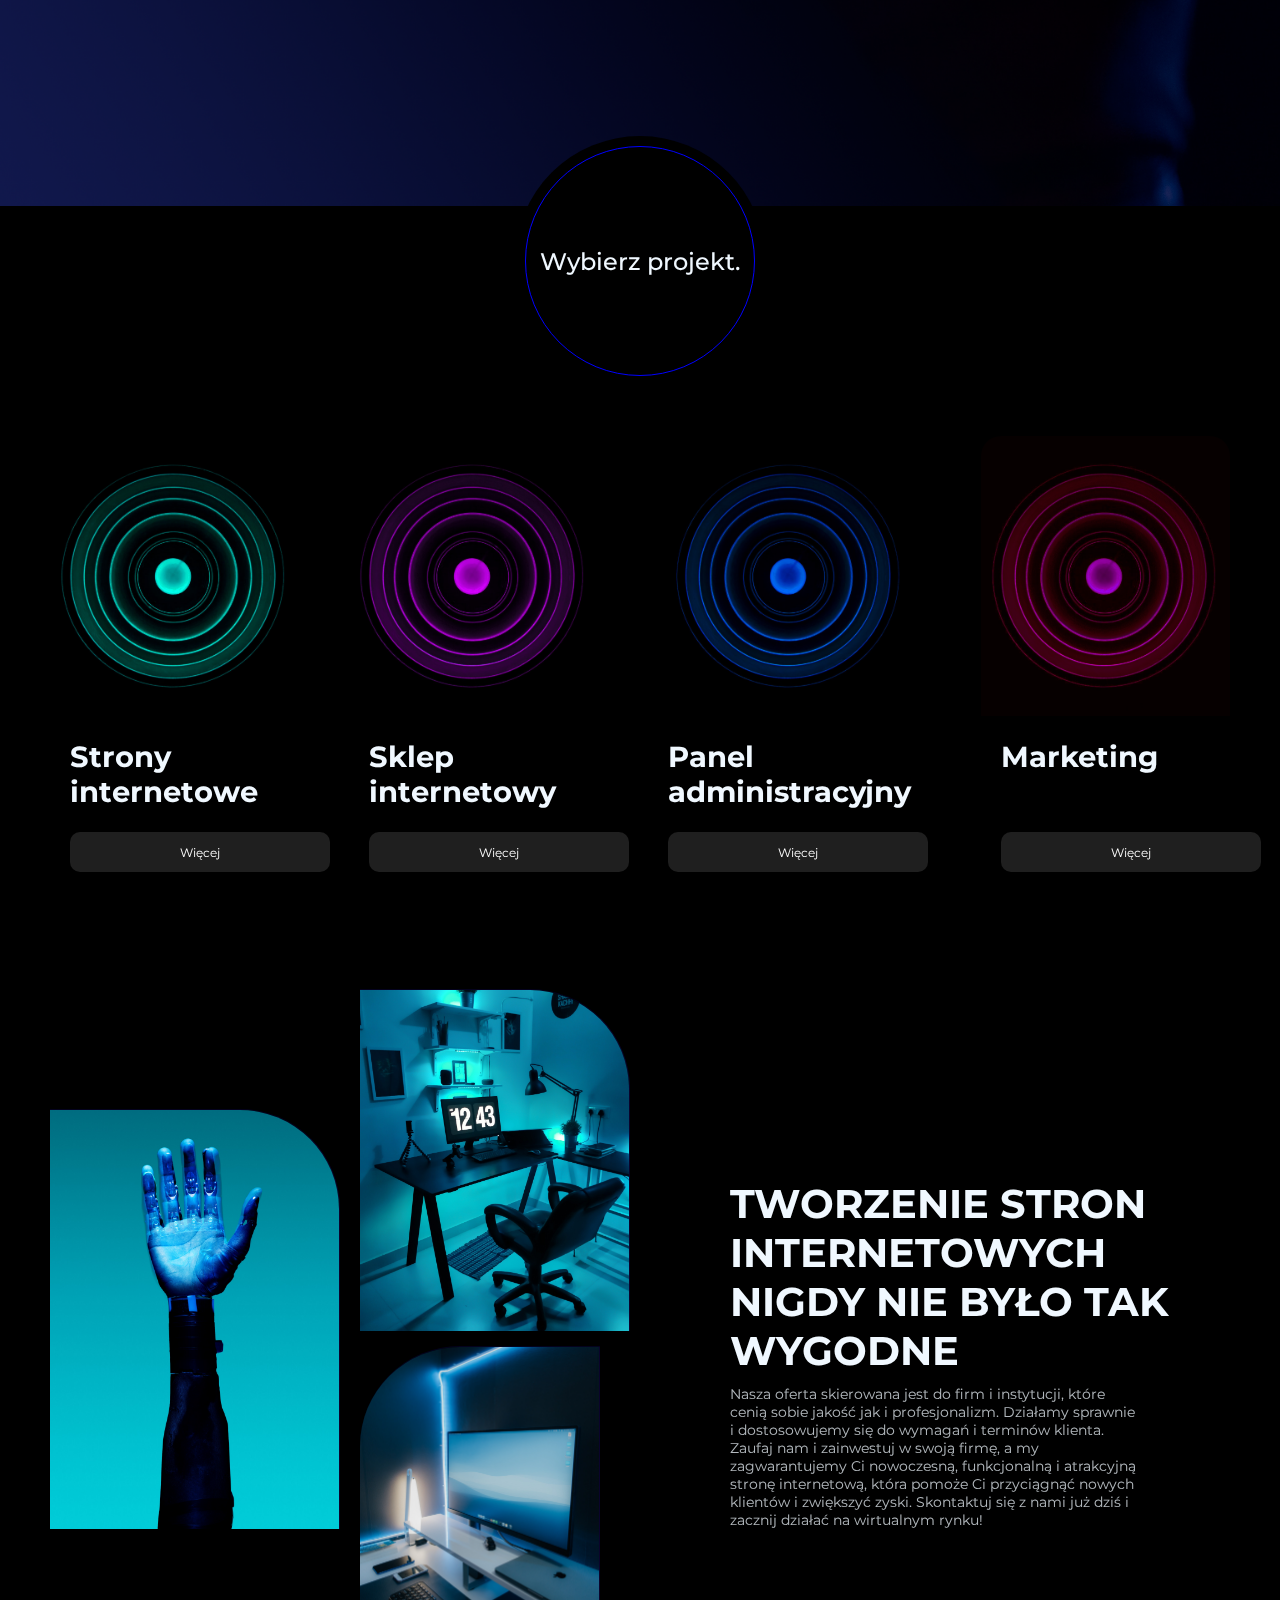
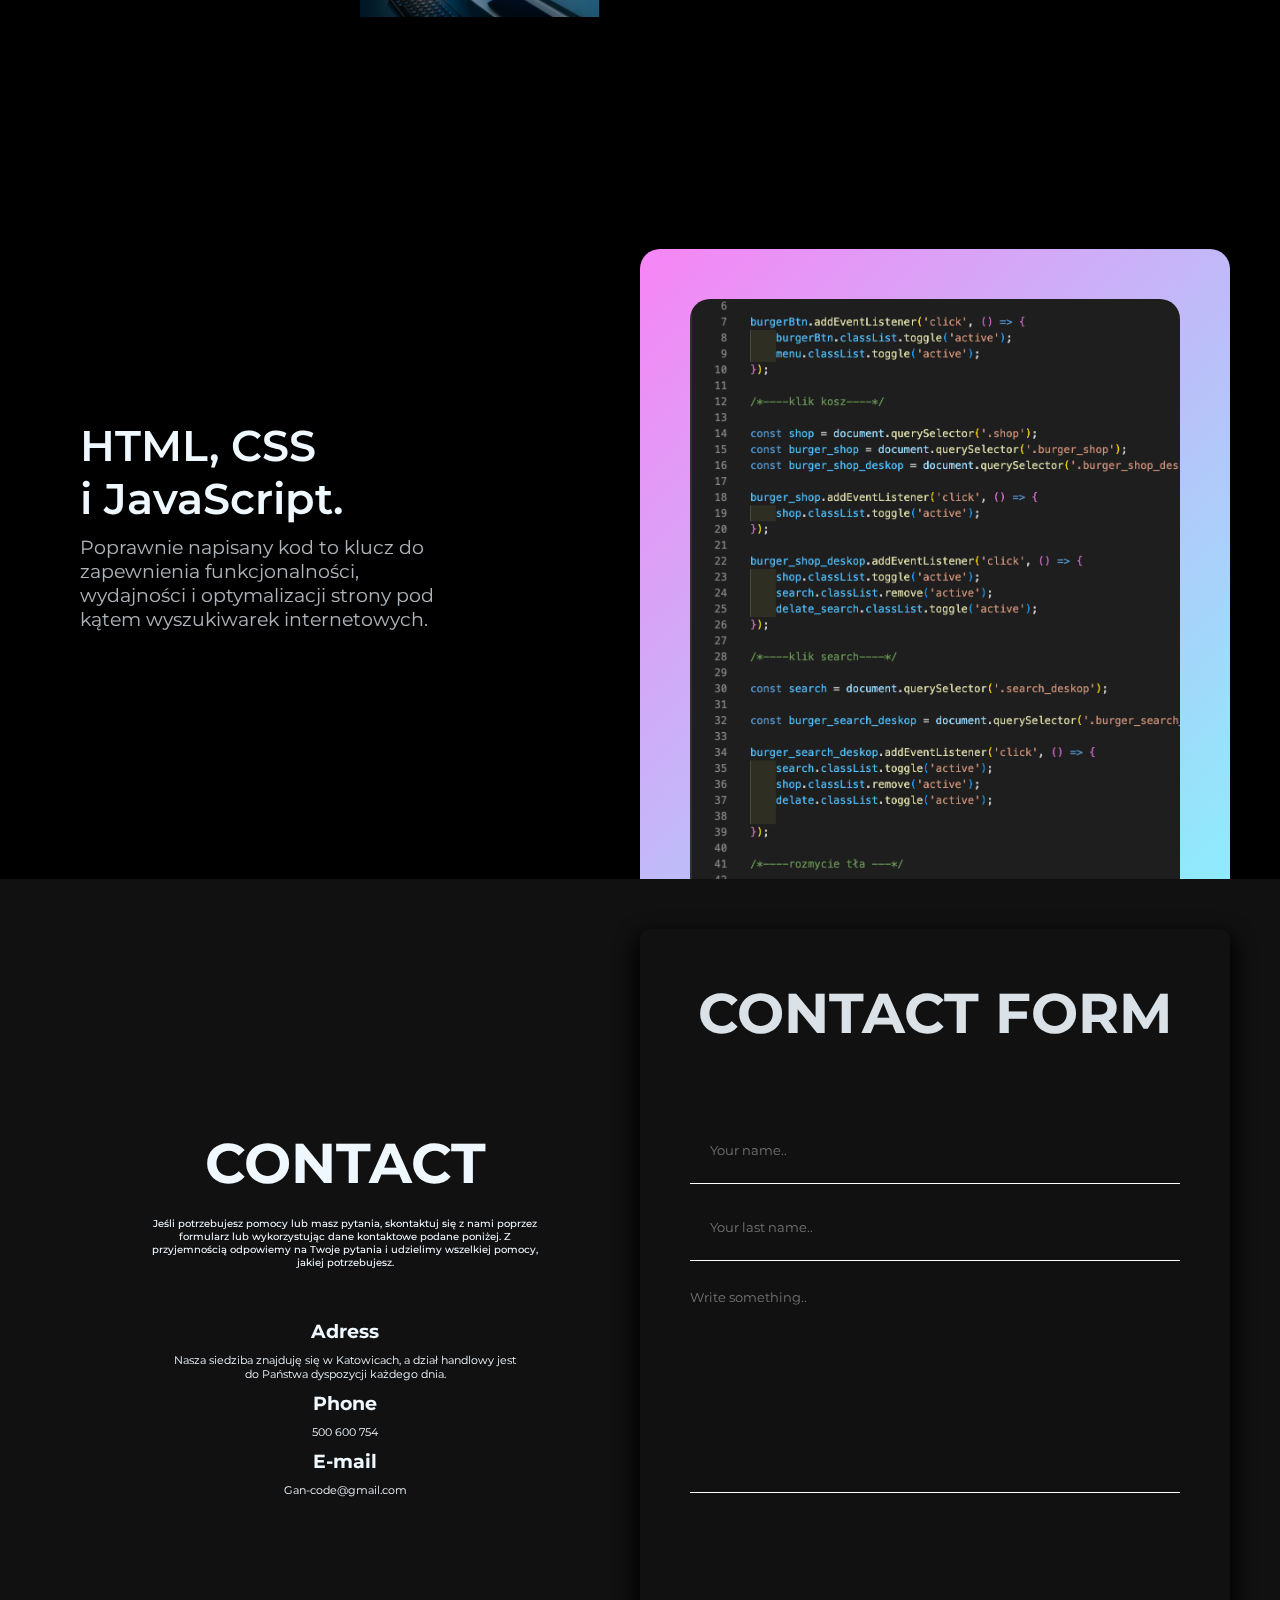
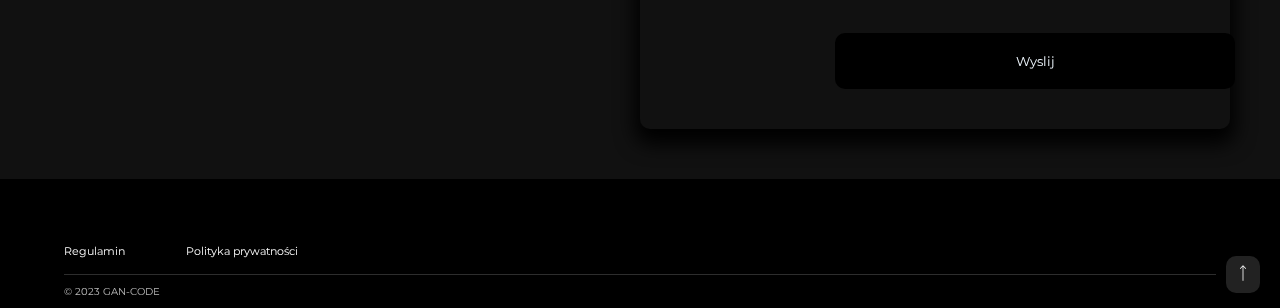
==== commit 8aedde01: "Update index.html" ====
--- a/index.html
+++ b/index.html
@@ -103,7 +103,7 @@
                             </div>
                        
                         </div>
-                        <div class="button_info">ff</div>
+                       
                     </div>
                     <div class="img_info">
                         <div class="container_img_info"><img class="radius_info" src="info_3.jpg" alt="">
@@ -116,7 +116,7 @@
                                 funkcjonowanie twojej strony.</div>
                             
                         </div>
-                        <div class="button_info">ff</div>
+                        
                     </div>
                     <div class="img_info">
                         <div class="container_img_info"><img class="radius_info" src="ff.jpg" alt=""></div>
@@ -130,7 +130,7 @@
                                 i zwiększyć ruch organiczny na twojej stronie.</div>
                            
                         </div>
-                        <div class="button_info"><button type="button" class="collapsible">></button></div>
+                        
                     </div>
                 </div>
 
@@ -303,7 +303,7 @@
                         </h4>
                     </div>
                 </div>
-                <div class="right_black_kod"><img class="radius_black_kod" src="/ss.png" alt=""></div>
+                <div class="right_black_kod"><img class="radius_black_kod" src="ss.png" alt=""></div>
             </div>
         </div>
 
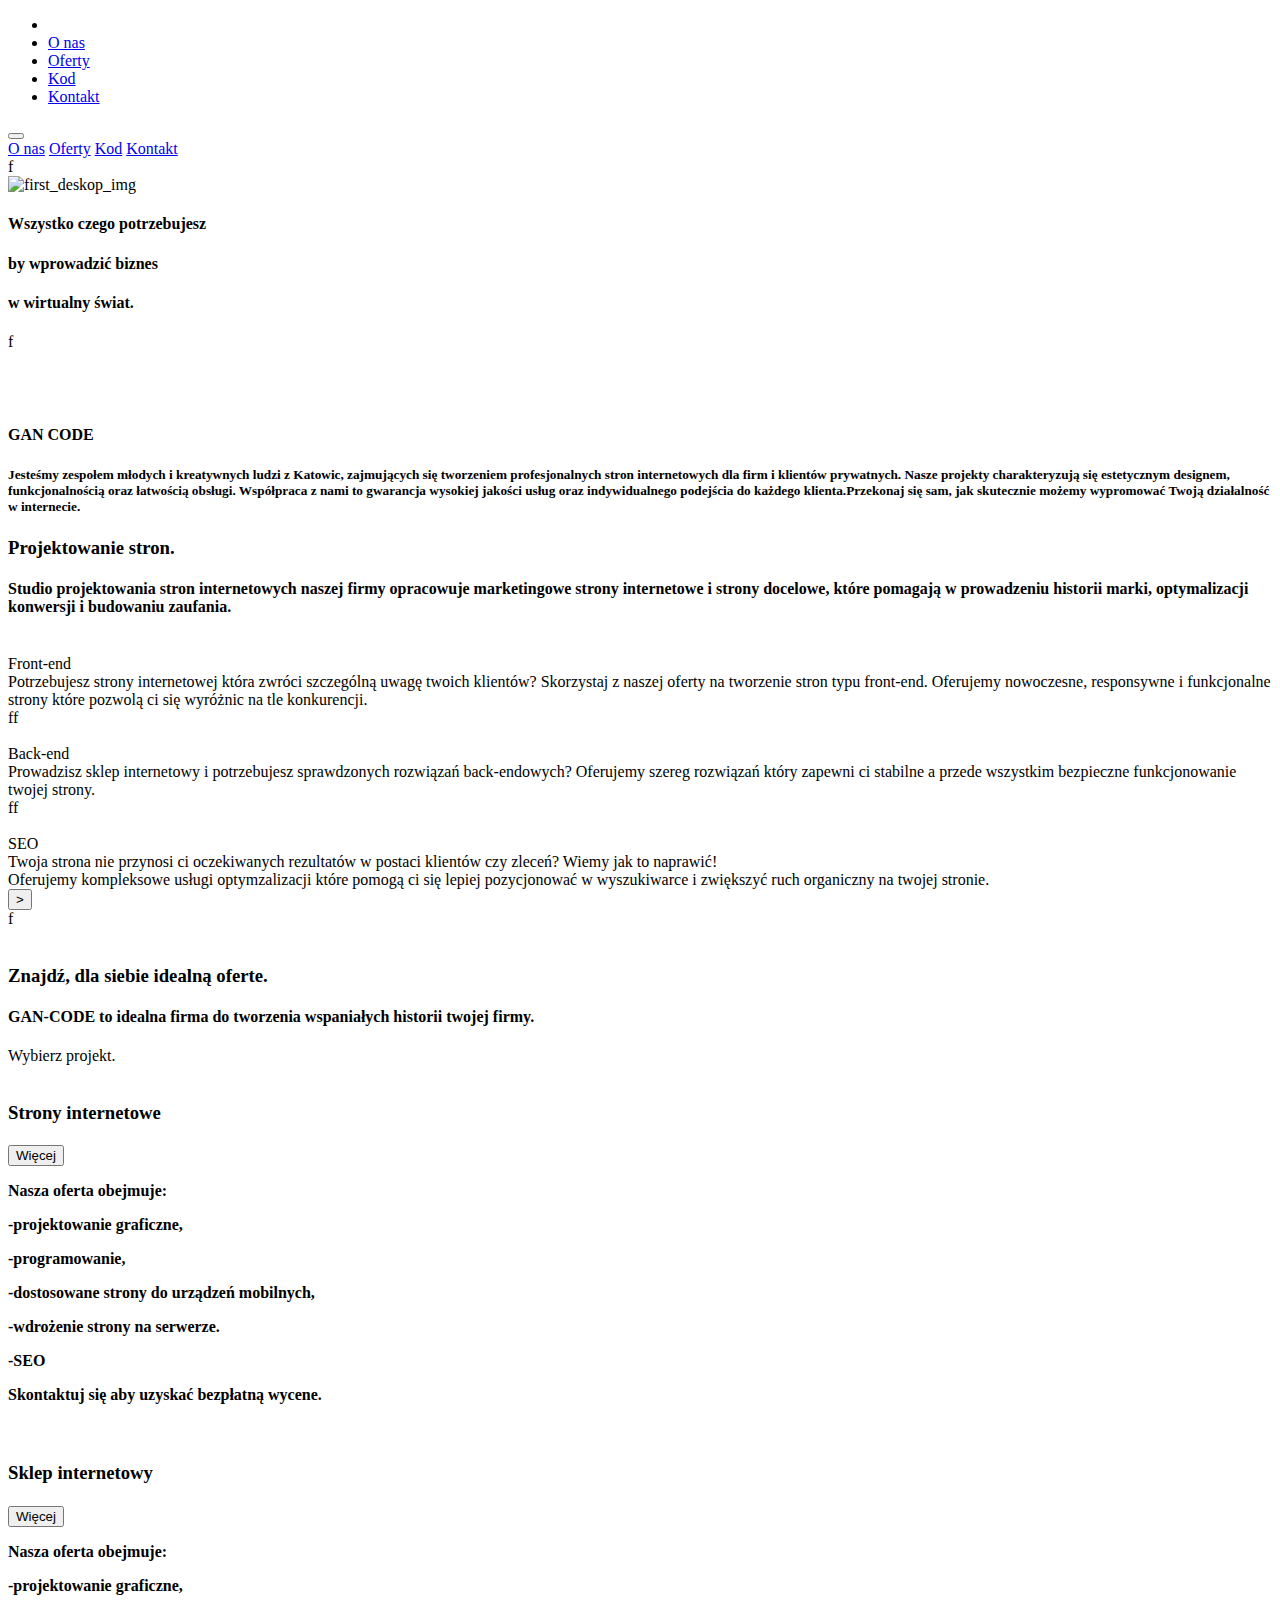
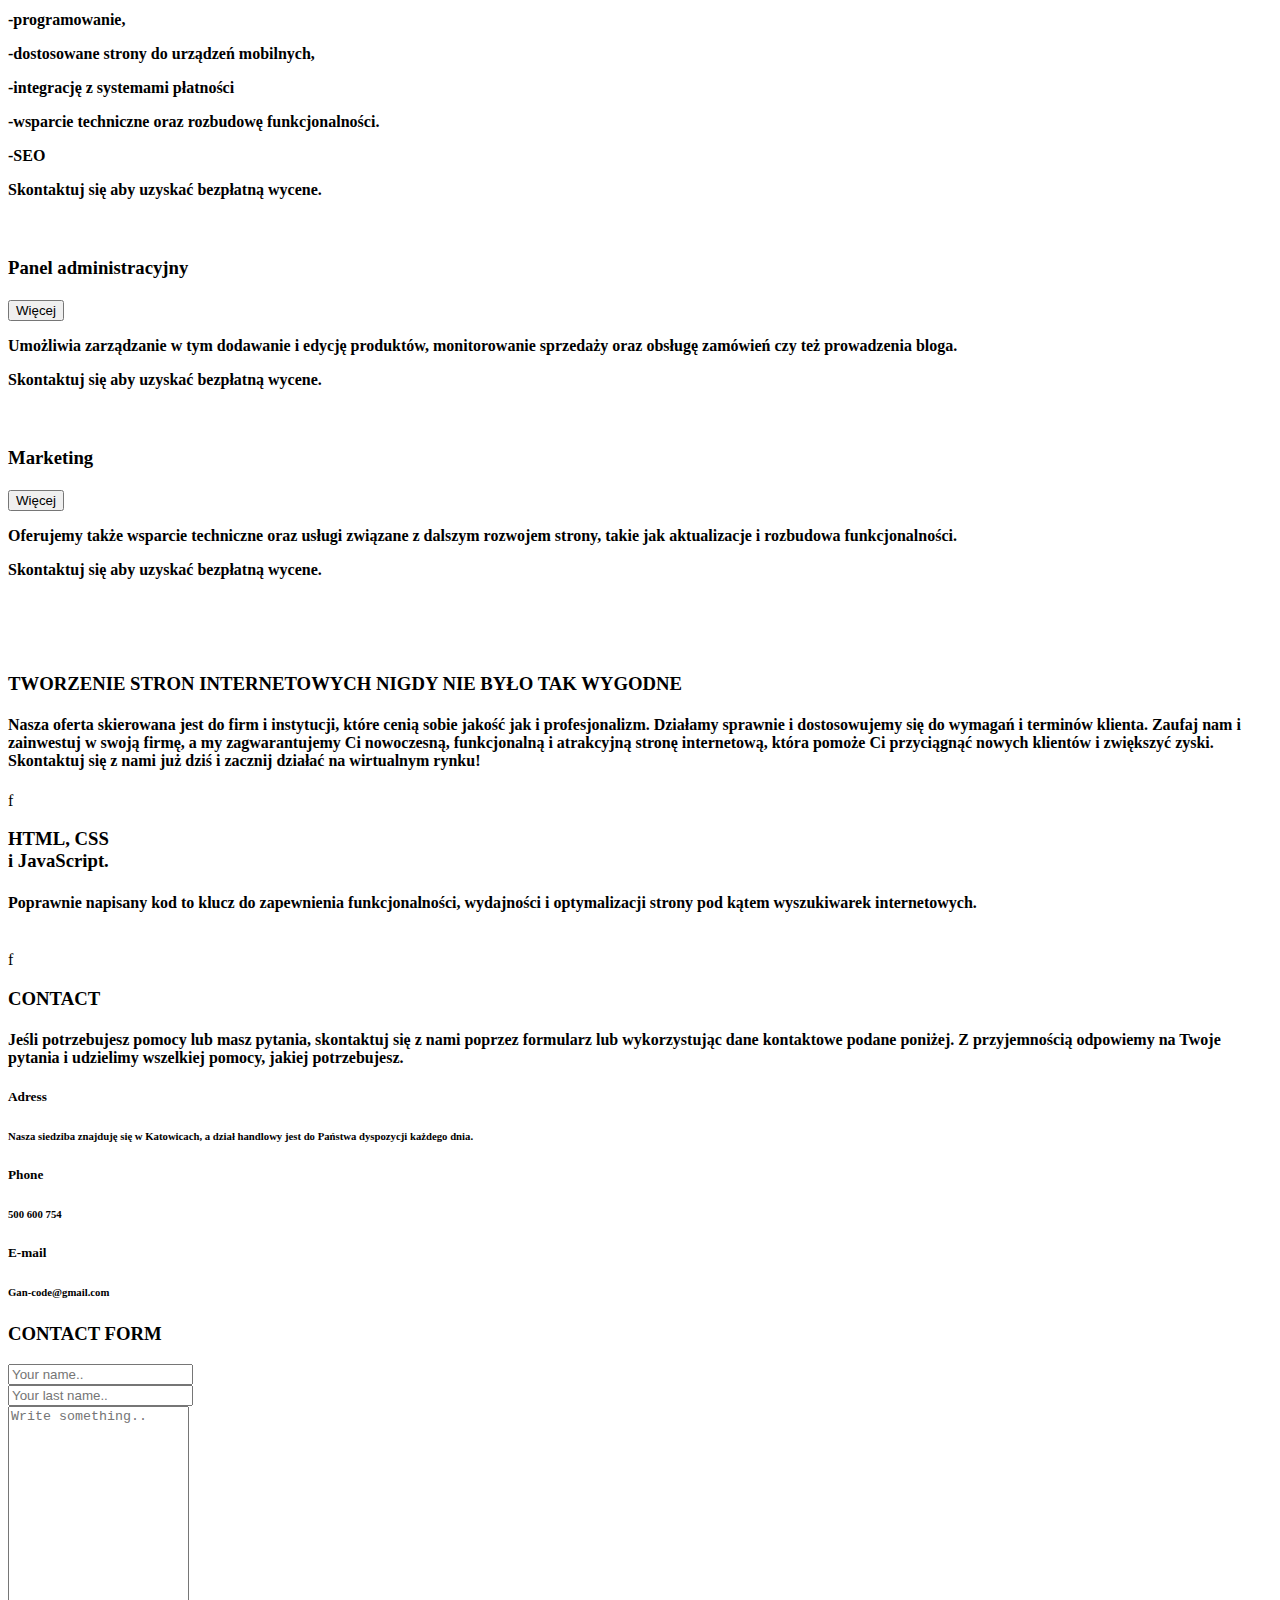
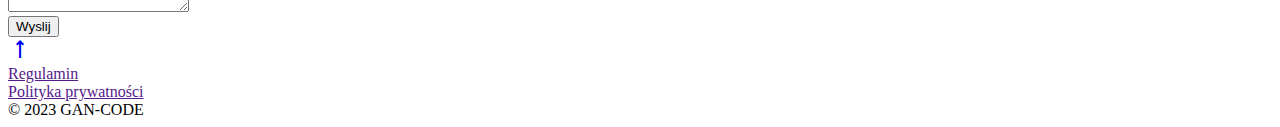
==== commit 674e5750: "Add files via upload" ====
--- a/index.html
+++ b/index.html
@@ -7,9 +7,9 @@
     <meta http-equiv="X-UA-Compatible" content="IE=edge">
     <meta name="viewport" content="width=device-width, initial-scale=1.0">
     <title>GAN-CODE</title>
-    <link rel="stylesheet" href="menu.css">
-    <link rel="stylesheet" href="index.css">
-    <link rel="stylesheet" href="footer.css">
+    <link rel="stylesheet" href="/css/menu.css">
+    <link rel="stylesheet" href="/css/index.css">
+    <link rel="stylesheet" href="/css/footer.css">
     <link rel="preconnect" href="https://fonts.googleapis.com">
     <link rel="preconnect" href="https://fonts.gstatic.com" crossorigin>
     <link
@@ -26,24 +26,40 @@
     <header>
 
         <nav id="nav">
-            <ul class="menu_ul">
-                <li class="menu_li"><a class="a_li" href="#page-1"><img class="logo_up" src="Gold.png"
-                            alt=""></a></li>
-
-                <li class="menu_li"><a class="a_li" href="#page-2">O nas</a></li>
-                <li class="menu_li"><a class="a_li" href="#page-3">Oferty</a></li>
-                <li class="menu_li"><a class="a_li" href="#page-4">Kod</a></li>
-                <li class="menu_li"><a class="a_li" href="#page-5">Kontakt</a></li>
-            </ul>
-
+            <div class="wid_nav">
+                <ul class="menu_ul">
+                    <li class="menu_li"><a class="a_li" href="#page-1"><img class="logo_up" src="/img/index/Gold.png"
+                                alt=""></a></li>
+
+                    <li class="menu_li"><a class="a_li" href="#page-2">O nas</a></li>
+                    <li class="menu_li"><a class="a_li" href="#page-3">Oferty</a></li>
+                    <li class="menu_li"><a class="a_li" href="#page-4">Kod</a></li>
+                    <li class="menu_li"><a class="a_li" href="#page-5">Kontakt</a></li>
+                </ul>
+            </div>
+            <button class="burger">
+                <span></span>
+                <span></span>
+
+            </button>
+            <div id="mySidenav" class="sidenav">
+                <a href="#page-2">O nas</a>
+                <a href="#page-3">Oferty</a>
+                <a href="#page-4">Kod</a>
+                <a href="#page-5">Kontakt</a>
+            </div>
         </nav>
+        
+          
+
     </header>
+
     <!--main-->
     <main class="blur">
         <div id="page-1">f</div>
         <!---zjd pierwsze-->
         <div class="container_img_first" id="start">
-            <img class=" deskop" src="tlo.png" alt="first_deskop_img" />
+            <img class=" deskop" src="/img/index/tlo.png" alt="first_deskop_img" />
             <div class="container_first_text_img">
                 <div class="box_first_text_img">
                     <h4 class="text_medium">Wszystko czego potrzebujesz </h4>
@@ -57,9 +73,9 @@
         <div class="Container_blog">
             <div class="end_odc" id="page-2">f</div>
             <div class="grid_blog">
-                <div class="img_blog ip_blog"><img src="blog_9.jpg" alt=""></div>
-                <div class="img_blog"><img src="blog_5.png" alt=""></div>
-                <div class="img_blog ip_blog"><img src="blog_7.jpg" alt=""></div>
+                <div class="img_blog ip_blog"><img src="/img/index/blog_9.jpg" alt=""></div>
+                <div class="img_blog"><img src="/img/index/blog_5.png" alt=""></div>
+                <div class="img_blog ip_blog"><img src="/img/index/blog_7.jpg" alt=""></div>
             </div>
             <div class="text_blog_logo">
                 <h4 class="h4_blog">GAN CODE</h4>
@@ -92,7 +108,7 @@
             <div class="box_img_info">
                 <div class="grid_info">
                     <div class="img_info">
-                        <div class="container_img_info"><img class="radius_info" src="info_2.jpg" alt="">
+                        <div class="container_img_info"><img class="radius_info" src="/img/index/info_2.jpg" alt="">
                         </div>
                         <div class="text_img_info">
                             <div class="logo_img_info">Front-end</div>
@@ -101,12 +117,12 @@
                                 Skorzystaj z naszej oferty na tworzenie stron typu front-end. Oferujemy nowoczesne,
                                 responsywne i funkcjonalne strony które pozwolą ci się wyróżnic na tle konkurencji.
                             </div>
-                       
-                        </div>
-                       
+
+                        </div>
+                        <div class="button_info">ff</div>
                     </div>
                     <div class="img_info">
-                        <div class="container_img_info"><img class="radius_info" src="info_3.jpg" alt="">
+                        <div class="container_img_info"><img class="radius_info" src="/img/index/info_3.jpg" alt="">
                         </div>
                         <div class="text_img_info">
                             <div class="logo_img_info">Back-end</div>
@@ -114,12 +130,12 @@
                                 rozwiązań back-endowych?
                                 Oferujemy szereg rozwiązań który zapewni ci stabilne a przede wszystkim bezpieczne
                                 funkcjonowanie twojej strony.</div>
-                            
-                        </div>
-                        
+
+                        </div>
+                        <div class="button_info">ff</div>
                     </div>
                     <div class="img_info">
-                        <div class="container_img_info"><img class="radius_info" src="ff.jpg" alt=""></div>
+                        <div class="container_img_info"><img class="radius_info" src="/img/index/ff.jpg" alt=""></div>
                         <div class="text_img_info">
                             <div class="logo_img_info">SEO</div>
                             <div class="text_end_info">Twoja strona nie przynosi ci oczekiwanych rezultatów w postaci
@@ -128,17 +144,17 @@
                                 Oferujemy kompleksowe usługi optymzalizacji które pomogą ci się lepiej pozycjonować w
                                 wyszukiwarce
                                 i zwiększyć ruch organiczny na twojej stronie.</div>
-                           
-                        </div>
-                        
-                    </div>
-                </div>
-
-            </div>
-
-        </div>
-
-        
+
+                        </div>
+                        <div class="button_info"><button type="button" class="collapsible">></button></div>
+                    </div>
+                </div>
+
+            </div>
+
+        </div>
+
+
 
 
 
@@ -146,7 +162,7 @@
         <div class="container_robot">
             <div class="end_odc" id="page-3">f</div>
             <div class="box_robot">
-                <div class="img_robot"><img src="img_robot.png" alt=""></div>
+                <div class="img_robot"><img src="/img/index/img_robot.png" alt=""></div>
                 <div class="text_robot">
                     <h3 class="h3_robot">Znajdź, dla siebie idealną oferte.</h3>
                     <h4 class="h4_robot">GAN-CODE to idealna firma do tworzenia wspaniałych historii twojej firmy.</h4>
@@ -167,7 +183,7 @@
 
             <div class="box_pastyl">
                 <div class="pastyl">
-                    <div class="img_pastyl"><img class="radius_pastyl" src="pastyl_1.jpg" alt=""></div>
+                    <div class="img_pastyl"><img class="radius_pastyl" src="/img/index/pastyl_1.jpg" alt=""></div>
                     <div class="text_pastyl">
                         <h3 class="h3_pastyl">Strony internetowe</h3>
                         <h4 class="h4_pastyl"><button type="button" class="collapsible">Więcej</button>
@@ -185,7 +201,7 @@
                     </div>
                 </div>
                 <div class="pastyl">
-                    <div class="img_pastyl"><img class="radius_pastyl" src="pastyl_2.jpg" alt=""></div>
+                    <div class="img_pastyl"><img class="radius_pastyl" src="/img/index/pastyl_2.jpg" alt=""></div>
                     <div class="text_pastyl">
                         <h3 class="h3_pastyl">Sklep internetowy</h3>
                         <h4 class="h4_pastyl"><button type="button" class="collapsible">Więcej</button>
@@ -204,7 +220,7 @@
                     </div>
                 </div>
                 <div class="pastyl">
-                    <div class="img_pastyl"><img class="radius_pastyl" src="pastyl_3.jpg" alt=""></div>
+                    <div class="img_pastyl"><img class="radius_pastyl" src="/img/index/pastyl_3.jpg" alt=""></div>
                     <div class="text_pastyl">
                         <h3 class="h3_pastyl">Panel administracyjny</h3>
                         <h4 class="h4_pastyl"><button type="button" class="collapsible">Więcej</button>
@@ -220,7 +236,7 @@
                     </div>
                 </div>
                 <div class="pastyl">
-                    <div class="img_pastyl"><img class="radius_pastyl" src="pastyl_4.jpg" alt=""></div>
+                    <div class="img_pastyl"><img class="radius_pastyl" src="/img/index/pastyl_4.jpg" alt=""></div>
                     <div class="text_pastyl">
                         <h3 class="h3_pastyl">Marketing</h3>
                         <h4 class="h4_pastyl"><button type="button" class="collapsible">Więcej</button>
@@ -260,10 +276,11 @@
 
                 <div class="left_3img ip_3img">
                     <div class="grid_img_img3">
-                        <div class="left_img_3img "><img class="radius_left_3img " src="zz.jpg" alt=""></div>
+                        <div class="left_img_3img "><img class="radius_left_3img " src="/img/index/zz.jpg" alt=""></div>
                         <div class="right_img_3img">
-                            <div class="up_img_3img "><img class="radius_up_3img " src="popo.jpg" alt=""></div>
-                            <div class="down_img_3img"><img class="radius_down_3img" src="cb.jpg" alt="">
+                            <div class="up_img_3img "><img class="radius_up_3img " src="/img/index/popo.jpg" alt="">
+                            </div>
+                            <div class="down_img_3img"><img class="radius_down_3img" src="/img/index/cb.jpg" alt="">
                             </div>
                         </div>
                     </div>
@@ -303,7 +320,7 @@
                         </h4>
                     </div>
                 </div>
-                <div class="right_black_kod"><img class="radius_black_kod" src="ss.png" alt=""></div>
+                <div class="right_black_kod"><img class="radius_black_kod" src="/img/index/ss.png" alt=""></div>
             </div>
         </div>
 
@@ -350,8 +367,7 @@
                     </div>
 
                     <div class="box_buttom_form">
-                        <div class="buttom_form"> <input class="buttom_form_box" type="submit"
-                                value="Wyslij"></div>
+                        <div class="buttom_form"> <input class="buttom_form_box" type="submit" value="Wyslij"></div>
 
                     </div>
                 </div>
@@ -373,11 +389,11 @@
         <!--pierwsza stopka-->
         <div class="f_container_up">
             <div class="icon_contakt">
-                <a href="https://www.instagram.com/gangraphics/" class="icon_href"><i
+                <a href="https://www.instagram.com/dzib_squad/" class="icon_href"><i
                         class="fa-brands fa-instagram"></i></a>
-                <a href="https://www.youtube.com/channel/UC0nl3696VWiv-LSw_Y_33BA" class="icon_href"><i
+                <a href="https://www.youtube.com/c/Potężnijeźdzcyfrirajdu/featured" class="icon_href"><i
                         class="fa-brands fa-youtube"></i></a>
-                <a href="https://www.facebook.com/profile.php?id=100063548703833" class="icon_href"><i class="fa-brands fa-tiktok"></i></a>
+                <a href="https://www.tiktok.com/@dzibsquad66" class="icon_href"><i class="fa-brands fa-tiktok"></i></a>
 
             </div>
 
@@ -401,6 +417,6 @@
     </footer>
 </body>
 
-<script src="/index.js"></script>
-
-</html>
+<script src="/js/index.js"></script>
+
+</html>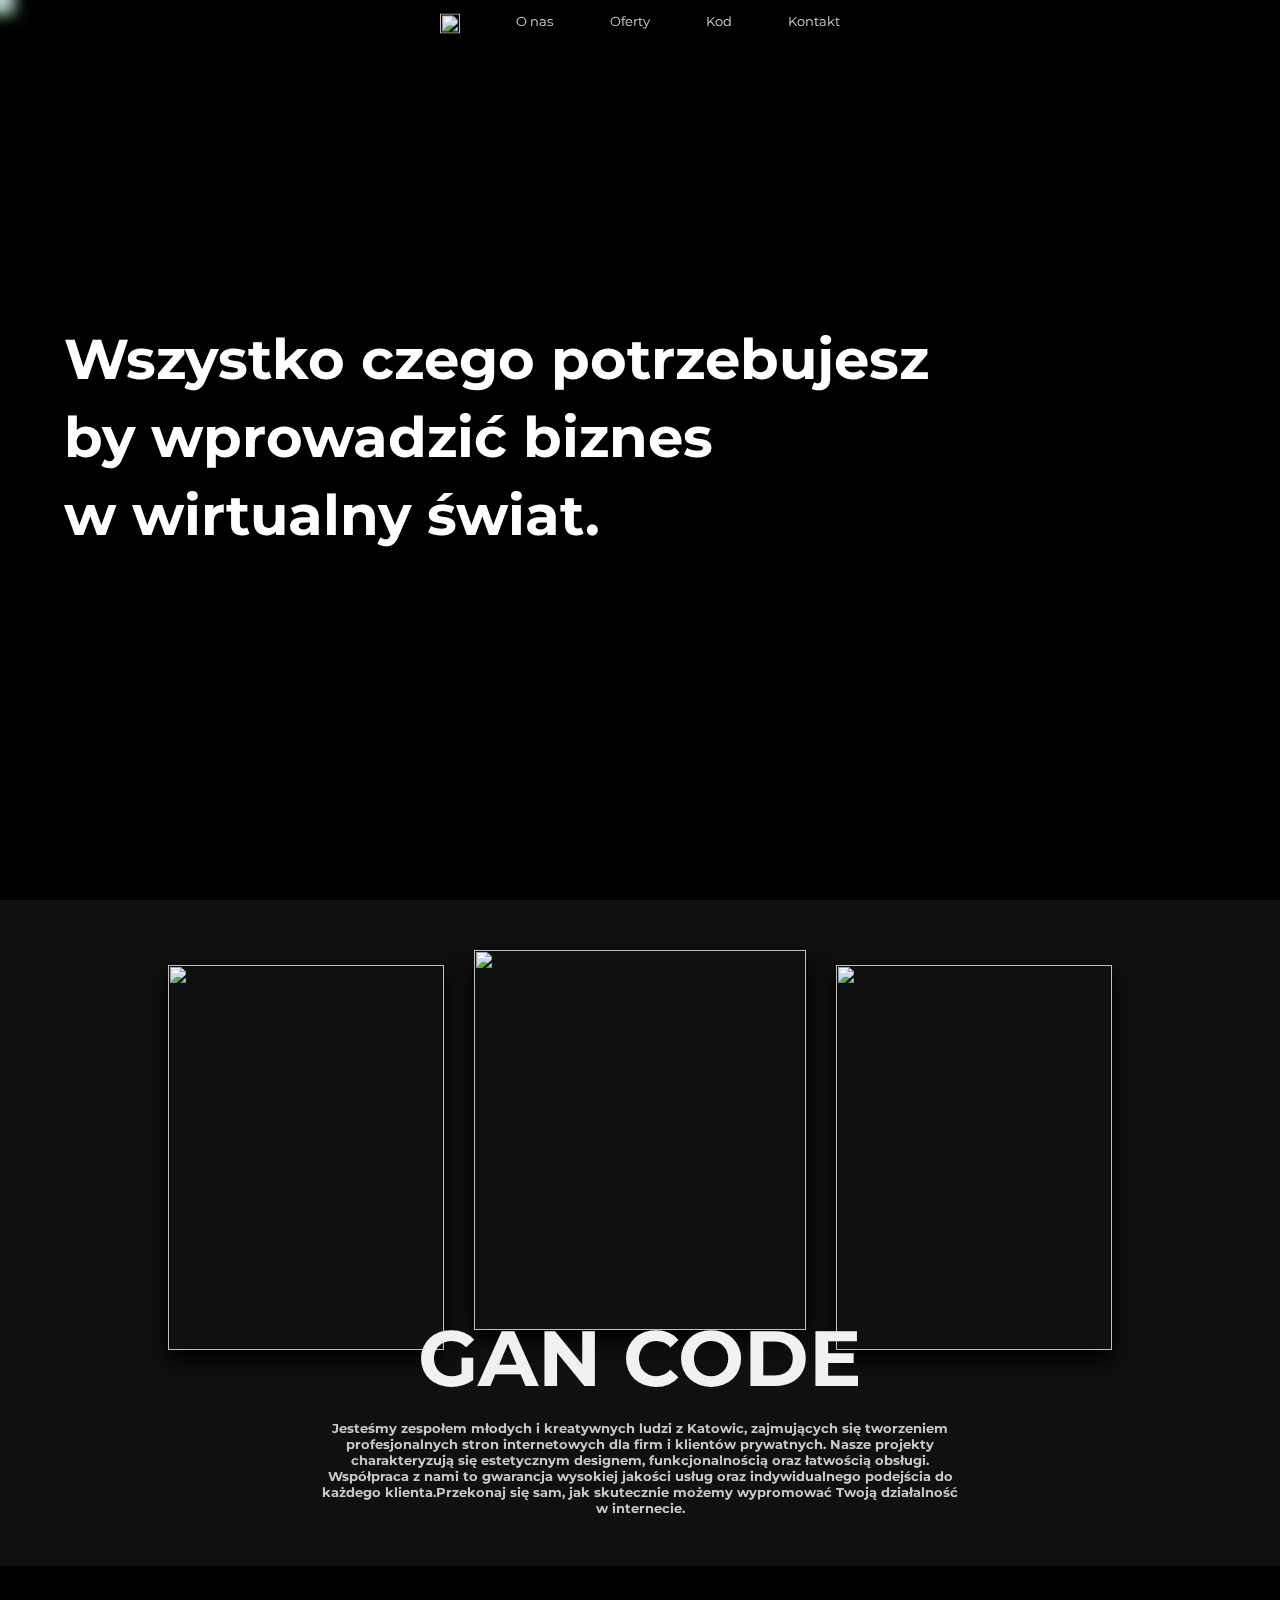
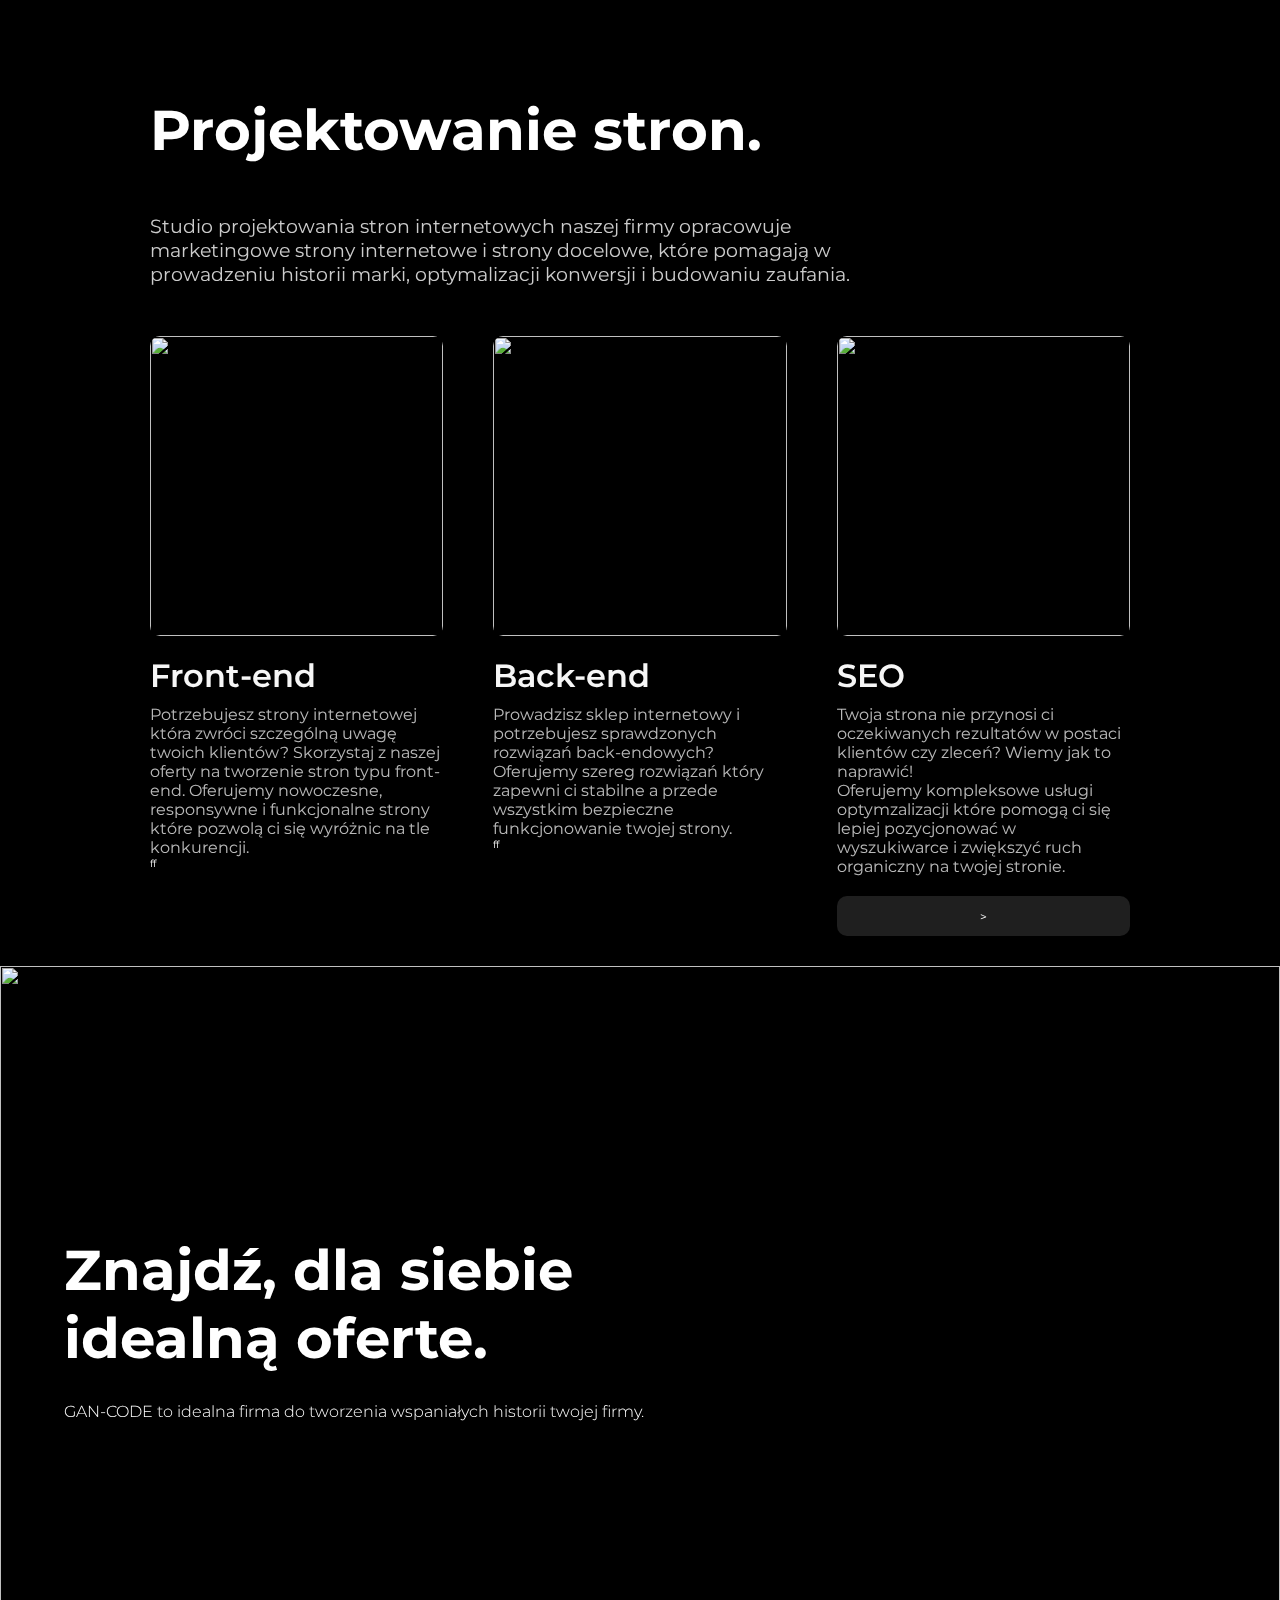
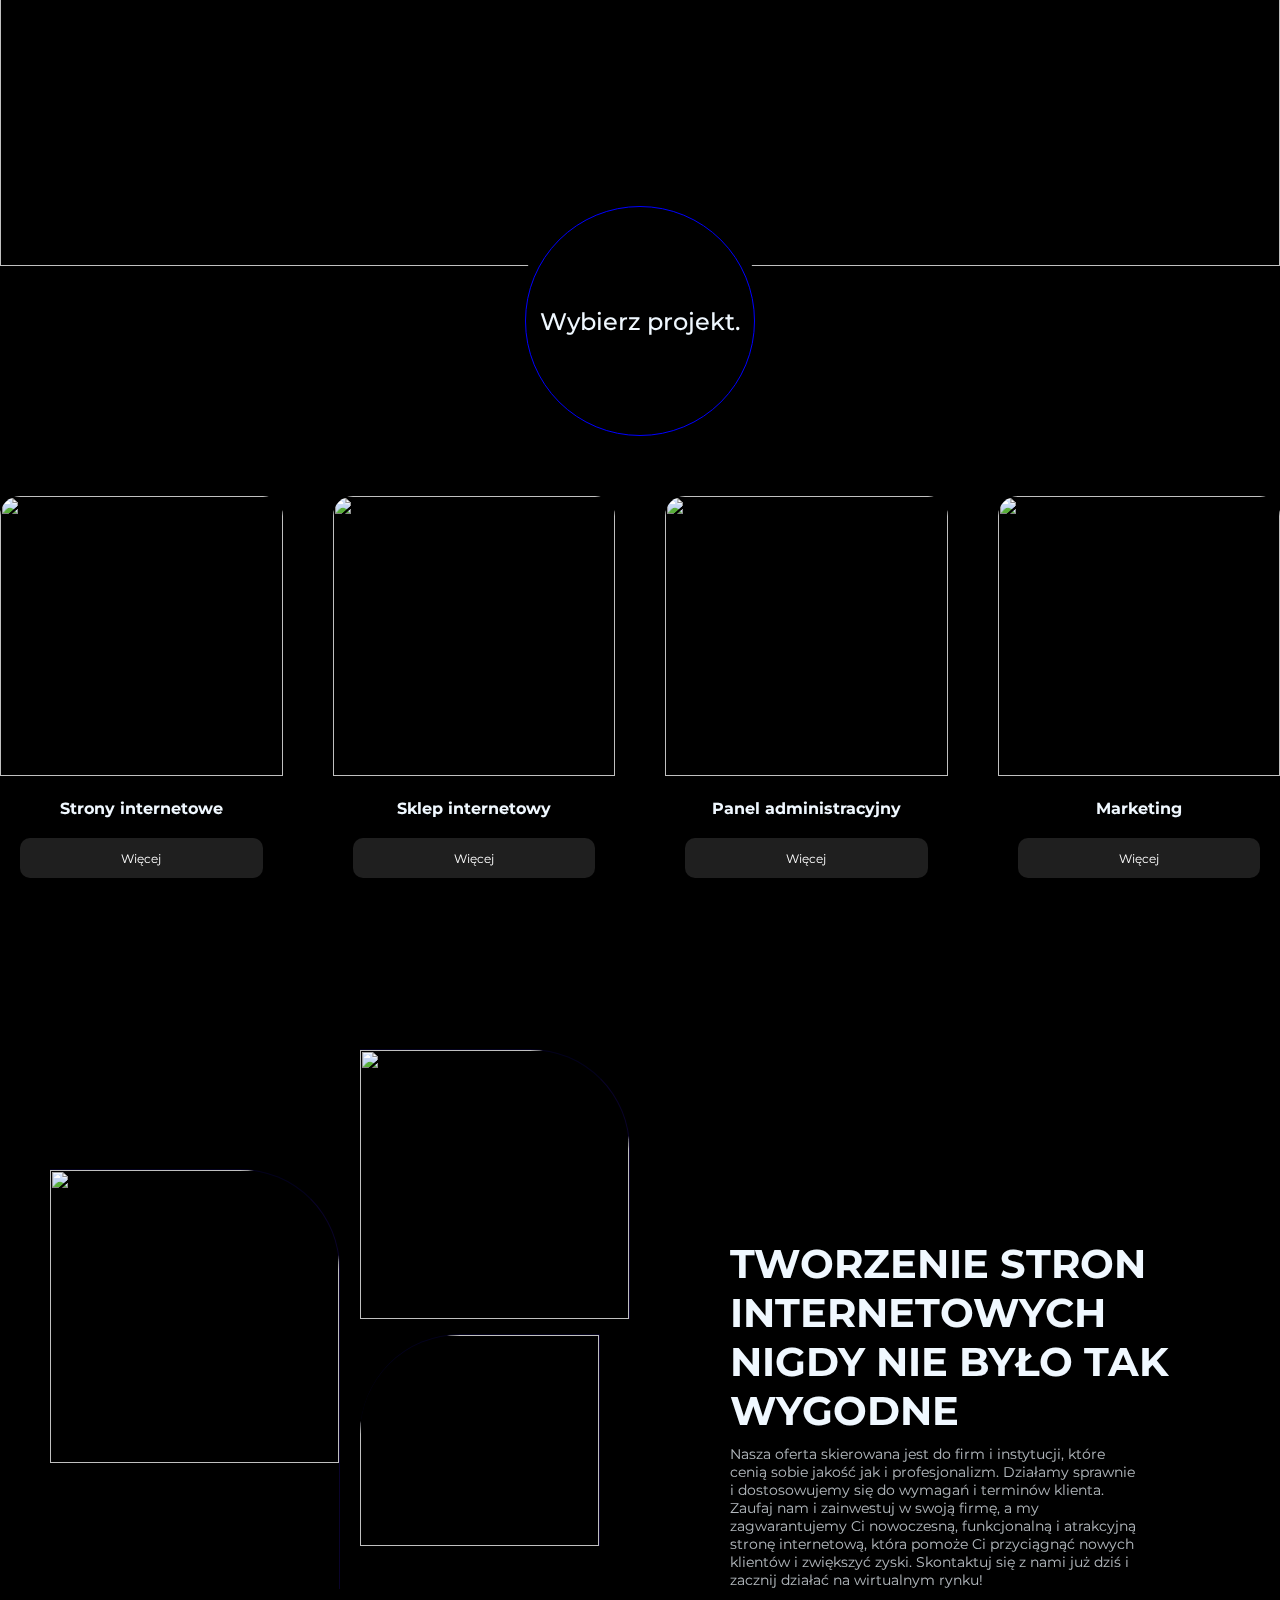
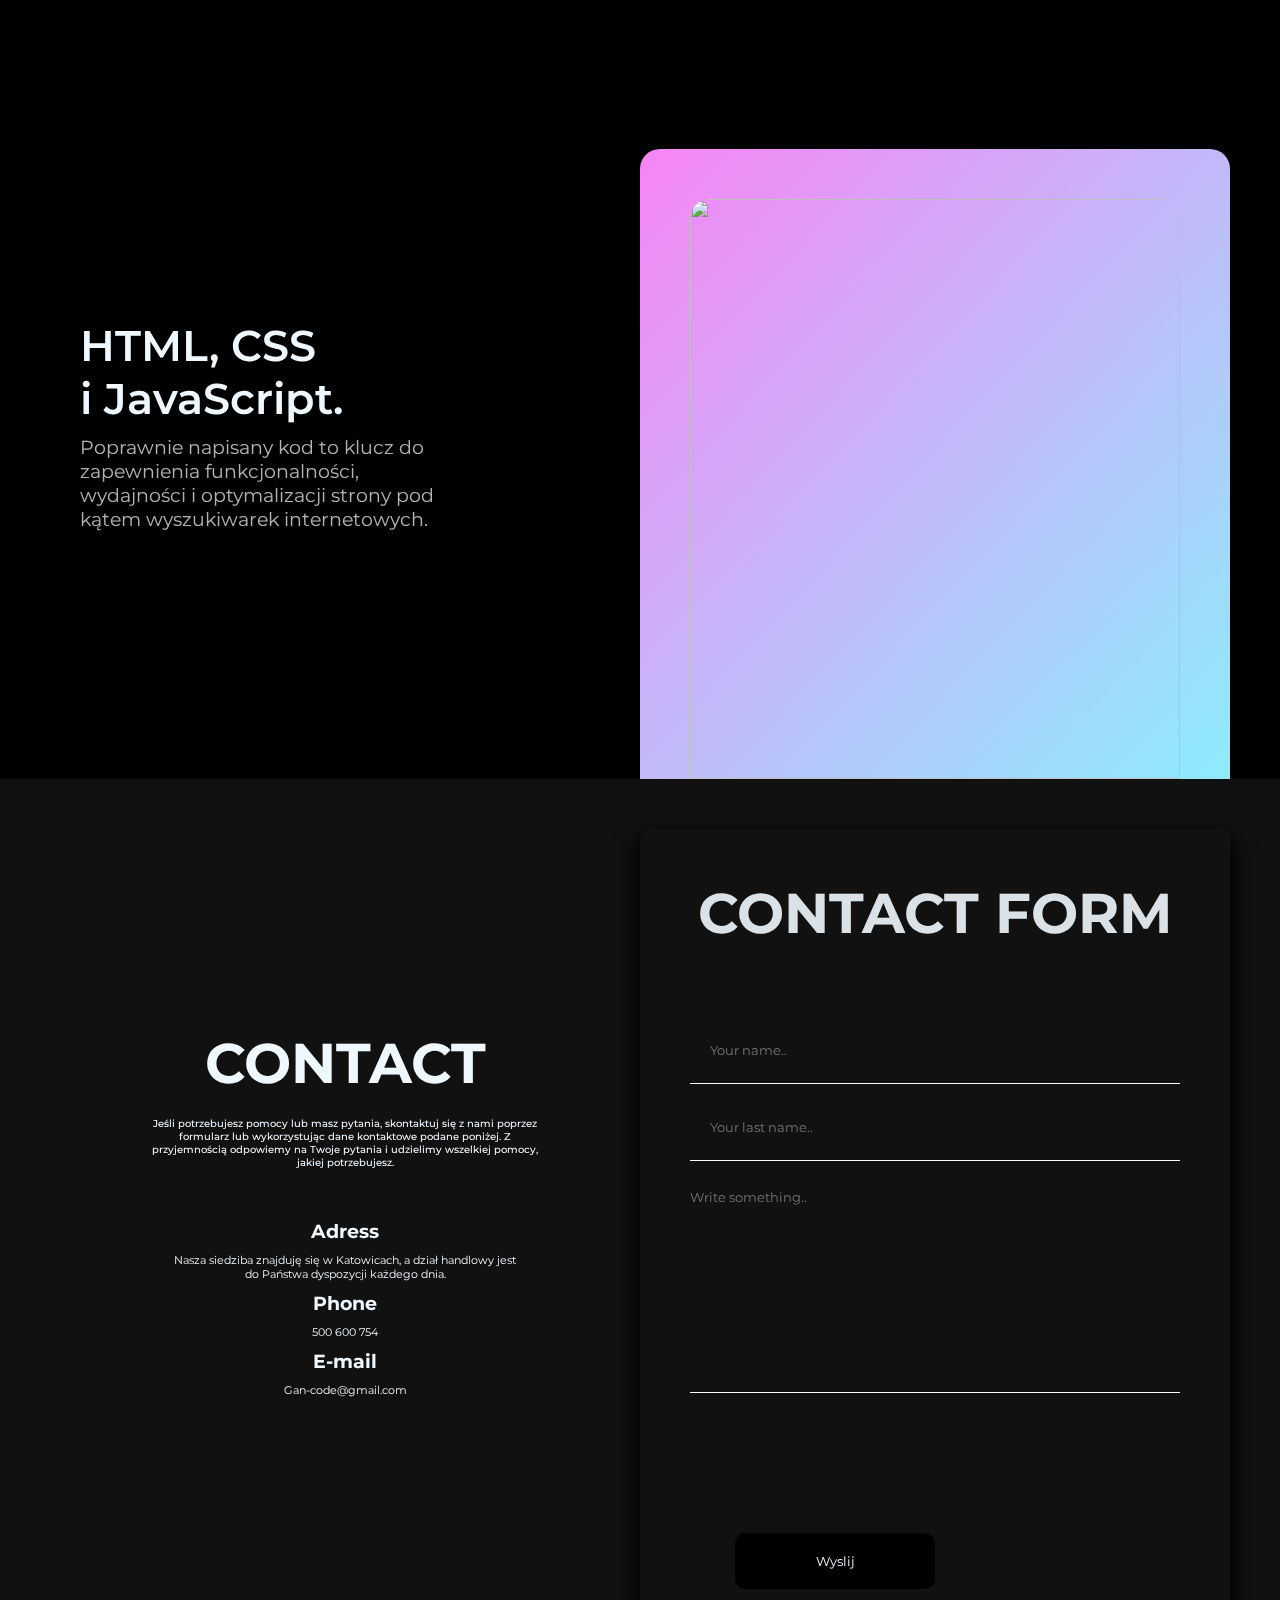
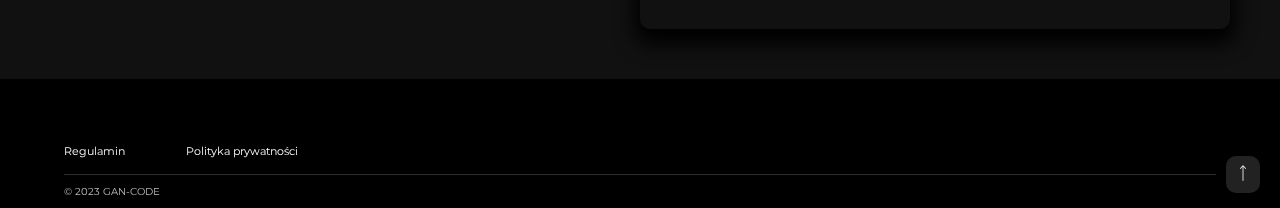
==== commit ced7587f: "Rename web/index.html to index.html" ====
--- a/index.html
+++ b/index.html
@@ -419,4 +419,4 @@
 
 <script src="/js/index.js"></script>
 
-</html>+</html>
--- a/css/menu.css
+++ b/css/menu.css
@@ -0,0 +1,250 @@
+* {
+    padding: 0;
+    margin: 0;
+    box-sizing: border-box;
+    font-family: 'Montserrat', sans-serif;
+
+}
+
+
+html {
+    scroll-behavior: smooth;
+
+}
+
+body {
+
+    cursor: default;
+    -webkit-user-select: none;
+    /* Safari */
+    -ms-user-select: none;
+    /* IE 10 and IE 11 */
+    user-select: none;
+    /* Standard syntax */
+    background-color: black;
+    font-size: 10px;
+    overflow-x: hidden !important;
+}
+
+img {
+    width: 100%;
+    height: 100%;
+    object-fit: cover;
+
+}
+
+.opacity {
+    opacity: 0.7;
+}
+
+.material-symbols-outlined {
+    font-weight: 100 !important;
+
+}
+
+/*------odnosniki------*/
+#page-1 {
+    position: absolute;
+    padding: 1px;
+    top: -8%;
+    left: 0;
+}
+
+.end_odc {
+    position: absolute;
+    padding: 1px;
+    background-color: red;
+    top: -6%;
+    left: 0;
+    z-index: -1;
+}
+
+
+
+/*------header------*/
+
+.logo_up {
+
+    height: 20px;
+    width: 20px;
+
+}
+
+/*------nav------*/
+
+nav {
+    -webkit-backdrop-filter: saturate(1.8) blur(7px);
+    backdrop-filter: saturate(1.8) blur(7px);
+    transition: 0.4s;
+    height: 50px;
+    width: 100%;
+    position: fixed;
+    z-index: 1000;
+}
+
+.wid_nav {
+    width: 400px;
+    margin: auto;
+    background-color: red;
+}
+
+.menu_ul {
+    display: flex;
+    justify-content: space-between;
+    color: white;
+    width: 400px;
+    list-style-type: none;
+    font-size: 0.8rem;
+    margin: 0;
+    position: absolute;
+    top: 50%;
+
+    -ms-transform: translateY(-50%);
+    transform: translateY(-50%);
+}
+
+.a_li {
+    color: rgba(240, 248, 255, 0.866);
+    text-decoration: none;
+}
+
+.burger {
+    display: none;
+}
+
+.sidenav {
+    display: none;
+}
+
+@media only screen and (max-width: 830px) {
+    .wid_nav {
+        display: none;
+    }
+
+    .burger {
+        display: block;
+    }
+
+    .sidenav {
+        display: block;
+    }
+
+    .burger {
+        height: 1.9rem;
+        width: 2.5rem;
+        display: flex;
+        flex-direction: column;
+        justify-content: space-around;
+        background-color: transparent;
+        border: none;
+        cursor: pointer;
+        padding: 10px;
+        position: absolute;
+        top: 10px;
+        right: 5px;
+
+    }
+
+
+    .burger span {
+        width: 100%;
+        height: 1px;
+        background-color: rgb(255, 255, 255);
+        border-radius: 50px;
+        margin: auto;
+        position: relative;
+        transition: all 0.3s ease-in-out;
+    }
+
+    .burger.active {
+        z-index: 1;
+        background-color: rgba(0, 0, 0, 0);
+    }
+
+    .burger.active>span {
+        background-color: white;
+    }
+
+    .burger.active>span:nth-child(1) {
+
+        transform: rotate(-45deg) translateY(0.1rem) translateX(-0.1rem);
+    }
+
+    .burger.active>span:nth-child(2) {
+        transform: rotate(45deg)translateY(-0.12rem)translateX(-0.2rem);
+        ;
+    }
+
+
+    .sidenav {
+        border: 2.5px solid rgba(0, 0, 0, 0.997);
+        border-radius: 0 0 0 15px;
+     
+border-top: none;
+        width: 100px;
+        position: fixed;
+        z-index: 1;
+        top: 50px;
+        right: -500px;
+
+        overflow-x: hidden;
+        transition: 0.5s;
+
+    }
+
+    .sidenav.active {
+        right: 0px;
+
+        background-color: rgba(0, 0, 0, 0.526);
+    }
+
+    .sidenav a {
+        padding: 30px 8px 30px 8px;
+        text-decoration: none;
+        font-size: 15px;
+        color: #ffffff;
+        display: block;
+        transition: 0.3s;
+        margin: auto;
+        text-align: center;
+
+    }
+
+    .sidenav a:hover {
+        color: #f1f1f1;
+    }
+
+    .sidenav .closebtn {
+        position: absolute;
+        top: 0;
+        right: 25px;
+        font-size: 36px;
+        margin-left: 50px;
+    }
+
+    .container {
+        display: inline-block;
+        cursor: pointer;
+    }
+
+
+}
+
+/*---sroll--*/
+
+.sroll {
+    text-decoration: none;
+    color: rgb(255, 255, 255);
+    cursor: pointer;
+}
+
+.sroll_div {
+    cursor: pointer;
+    border-radius: 10px;
+    position: absolute;
+    z-index: 100;
+    bottom: 15px;
+    right: 20px;
+    padding: 5px;
+    background-color: rgb(34, 34, 34);
+}
--- a/css/index.css
+++ b/css/index.css
@@ -0,0 +1,1220 @@
+/*---mein-*/
+main {
+    background-color: rgb(0, 0, 0);
+
+}
+
+/*---pierwsze zdjecie na samej gorze ----*/
+
+.container_img_first {
+    width: 100%;
+    height: 100vh;
+    position: relative;
+}
+
+.container_first_text_img {
+    position: absolute;
+    left: 5%;
+    top: 35%;
+    color: white;
+
+
+}
+
+.deskop {
+    position: fixed;
+}
+
+.box_first_text_img {
+    text-align: left;
+    margin: auto;
+}
+
+
+
+.text_medium {
+    margin: 10px auto;
+    font-size: 3.5rem;
+    font-weight: 700;
+
+}
+
+@media only screen and (max-width: 830px) {
+    .container_img_first {
+        width: 100%;
+        height: 80vh;
+        position: relative;
+    }
+
+    .container_first_text_img {
+        top: 28%;
+    }
+
+    .text_medium {
+        margin: 10px auto;
+        font-size: 1.8rem;
+        font-weight: 700;
+
+    }
+}
+
+
+/*---blog----*/
+
+.Container_blog {
+    background-color: #101010;
+    padding: 50px;
+    position: relative;
+}
+
+.grid_blog {
+    display: grid;
+    grid-template-columns: 1fr 1.2fr 1fr;
+    column-gap: 30px;
+    color: white;
+    width: 80%;
+    height: 400px;
+    margin: auto;
+
+}
+
+.img_blog {
+    position: relative;
+    overflow: hidden;
+
+    box-shadow: 0px 10px 20px 0px rgb(0, 0, 0);
+}
+
+.img_blog:nth-child(1) {
+
+    margin-top: 15px;
+
+}
+
+.img_blog:nth-child(2) {
+
+    margin-bottom: 20px;
+}
+
+.img_blog:nth-child(3) {
+
+    margin-top: 15px;
+
+}
+
+.text_blog_logo {
+    text-align: center;
+    width: 500px;
+
+    margin: auto;
+    font-size: 4.9rem;
+    color: rgb(241, 241, 241);
+
+    position: absolute;
+    bottom: 24%;
+    left: 0;
+    right: 0;
+}
+
+.text_blog {
+    padding-top: 70px;
+    width: 650px;
+    margin: auto;
+    text-align: center;
+    color: rgb(200, 200, 200);
+    font-size: 1rem;
+}
+
+@media only screen and (max-width: 830px) {
+
+    .Container_blog {
+        padding: 35px;
+    }
+
+    .img_blog:nth-child(2) {
+
+        max-width: 400px;
+        margin: auto;
+    }
+
+    .grid_blog {
+        display: block;
+        height: auto;
+        width: 100%;
+    }
+
+    .ip_blog {
+        display: none;
+    }
+
+    .text_blog_logo {
+        width: 100%;
+        font-size: 2.9rem;
+        position: relative;
+        transform: translateY(-20px);
+    }
+
+    .text_blog {
+        max-width: 400px;
+        width: 100%;
+        font-size: 1rem;
+        text-align: center;
+        padding-top: 0px;
+    }
+
+    .descop_blog {
+        display: none;
+    }
+
+
+}
+
+@media only screen and (max-width: 430px) {
+    .h4_blog {
+        font-size: 10vw;
+    }
+
+    .text_blog {
+        font-size: 4vw;
+    }
+}
+
+@media only screen and (max-width: 1068px) and (min-width: 831px) {
+    .grid_blog {
+        width: 100%;
+        max-width: 1000px;
+
+    }
+}
+
+
+/*---info----*/
+
+.Conatainer_info {
+    position: relative;
+    background-color: black;
+    width: 100%;
+
+    padding: 130px 150px 30px 150px;
+    color: white;
+}
+
+.box_logo_info {
+    font-size: 3rem;
+
+}
+
+
+.box_text_info {
+    margin-top: 50px;
+    font-size: 1.2rem;
+    width: 700px;
+    color: rgba(238, 238, 238, 0.857);
+}
+
+.h4_info {
+    font-weight: 400;
+}
+
+.box_img_info {
+    margin-top: 50px;
+
+}
+
+.grid_info {
+    display: grid;
+    grid-template-columns: 1fr 1fr 1fr;
+    column-gap: 50px;
+
+}
+
+.container_img_info {
+    height: 300px;
+}
+
+
+.radius_info {
+    border-radius: 10px;
+
+}
+
+
+.text_img_info {
+    padding-top: 20px;
+
+}
+
+.logo_img_info {
+    color: rgb(246, 246, 246);
+    font-size: 2rem;
+    font-weight: 600;
+}
+
+.text_end_info {
+    color: rgba(224, 224, 224, 0.829);
+    margin-top: 10px;
+    font-size: 1rem;
+}
+
+@media only screen and (max-width: 830px) {
+    .Conatainer_info {
+        padding: 50px 10px 30px 10px;
+    }
+
+    .box_logo_info {
+        font-size: 2rem;
+        text-align: center;
+    }
+
+    .box_text_info {
+        font-size: 1.2rem;
+        width: 100%;
+        max-width: 600px;
+        margin: auto;
+        padding: 0 10px 0 10px;
+        text-align: center;
+    }
+
+    .grid_info {
+        grid-template-columns: 1fr;
+        padding: 0 10px 0 10px;
+        max-width: 700px;
+        margin: auto;
+    }
+
+    .img_info {
+        position: relative;
+    }
+
+    .container_img_info {
+        margin-top: 20px;
+    }
+
+    .radius_info {
+        opacity: 0.7;
+    }
+
+    .text_img_info {
+        padding-top: 20px;
+        padding-bottom: 20px;
+        position: absolute;
+        top: 20px;
+    }
+
+    .logo_img_info {
+        padding-left: 20px;
+    }
+
+    .text_end_info {
+        display: none;
+    }
+
+    .button_info {
+        display: block;
+        position: absolute;
+        bottom: 20px;
+        right: 20px;
+    }
+
+}
+
+@media only screen and (max-width: 430px) {
+
+    .box_logo_info {
+        font-size: 7.1vw;
+
+    }
+
+    .logo_img_info {
+        font-size: 8vw;
+    }
+
+    .box_text_info {
+        font-size: 4vw;
+    }
+
+}
+
+@media only screen and (max-width: 1068px) and (min-width: 831px) {
+
+    .box_text_info {
+        width: 600px;
+    }
+
+    .Conatainer_info {
+        padding: 130px 20px 30px 20px;
+    }
+
+}
+
+/*-----img_robot------*/
+
+.container_robot {
+    position: relative;
+}
+
+.box_robot {
+    position: relative;
+}
+
+.img_robot {
+    height: 100vh;
+}
+
+.text_robot {
+    position: absolute;
+    color: white;
+    font-size: 4rem;
+    top: 30%;
+    left: 5%;
+}
+
+.h3_robot {
+    width: 700px;
+    font-size: 3.5rem;
+}
+
+.h4_robot {
+    font-size: 1rem;
+    font-weight: 300;
+    margin-top: 30px;
+}
+
+@media only screen and (max-width: 830px) {
+    .img_robot {
+        height: 70vh;
+
+    }
+
+    .h3_robot {
+        width: 100%;
+        font-size: 2.5rem;
+        text-align: center;
+    }
+
+    .h4_robot {
+        width: 300px;
+        font-size: 0.7rem;
+        font-weight: 300;
+        margin: 30px auto 0 auto;
+        text-align: center;
+    }
+
+    .text_robot {
+        left: 0;
+        width: 100%;
+    }
+
+}
+
+@media only screen and (max-width: 430px) {
+
+
+    .h3_robot {
+        font-size: 10vw;
+    }
+
+    .h4_robot {
+        font-size: 3vw;
+        width: 100%;
+    }
+}
+
+
+
+/*-----pastylki------*/
+
+.container_pastyl {
+    width: 100%;
+    padding: 50px 0 50px 0;
+
+    position: relative;
+    background-color: black;
+}
+
+.box_ricle_pastyl {
+    position: absolute;
+    top: -70px;
+    left: 0;
+    right: 0;
+    width: 100%;
+
+
+}
+
+.ricle_pastyl {
+    width: 250px;
+    height: 250px;
+    margin: auto;
+    border-radius: 100%;
+    background-color: rgb(0, 0, 0);
+    padding: 10px;
+}
+
+
+.ricle_pastyl_l {
+    width: 100%;
+    height: 100%;
+    margin: auto;
+    border-radius: 100%;
+    background-color: rgb(0, 0, 0);
+    border: 1px solid blue;
+}
+
+.text_ricle {
+    text-align: center;
+    color: aliceblue;
+    position: relative;
+    top: 44%;
+    font-size: 1.5rem;
+    font-weight: 500;
+}
+
+.box_pastyl {
+
+    margin-top: 180px;
+    width: 100%;
+    display: grid;
+    grid-template-columns: 1fr 1fr 1fr 1fr;
+    column-gap: 50px;
+}
+
+.pastyl {
+    background-color: black;
+    border-radius: 20px;
+
+}
+
+.radius_pastyl {
+    border-radius: 20px 20px 0 0;
+    height: 280px;
+}
+
+.text_pastyl {
+    padding: 20px 20px 20px 20px;
+    position: relative;
+    font-size: 2rem;
+    background-color: black;
+    border-radius: 0 0 20px 20px;
+    color: aliceblue;
+    height: 170px;
+}
+
+.h3_pastyl {
+    font-size: 1.8rem;
+
+}
+
+.h4_pastyl {
+    position: absolute;
+    bottom: 10%;
+    font-size: 0.9rem;
+    color: rgba(227, 227, 227, 0.706);
+    font-weight: 300;
+}
+
+
+
+.collapsible {
+    transition: 0.4s;
+    width: 260px;
+    position: relative;
+    height: 40px;
+    margin-top: 20px;
+    background-color: #1f1f1f;
+    color: white;
+    cursor: pointer;
+
+    border: none;
+    text-align: left;
+    outline: none;
+    font-size: 12px;
+    padding: 2px;
+    border-radius: 10px;
+    text-align: center;
+}
+
+
+.active,
+.collapsible:hover {
+    background-color: #101010;
+    transition: 0.4s;
+}
+
+.content {
+    position: absolute;
+    background-color: #171717e2;
+    padding: 10px 18px;
+    display: none;
+    overflow: hidden;
+    z-index: 10;
+    width: 260px;
+    border-radius: 10px;
+}
+
+.pastyl_p {
+    margin-top: 10px;
+}
+
+@media only screen and (max-width: 830px) {
+    .box_pastyl {
+
+        margin-top: 180px;
+        width: 100%;
+        display: block;
+
+
+    }
+
+    .container_pastyl {
+        padding-bottom: 0;
+    }
+
+    .pastyl {
+        max-width: 600px;
+        margin: 20px auto 0px auto;
+
+    }
+
+    .text_pastyl {
+        padding: 20px 10px 20px 10px;
+        ;
+    }
+
+    .h3_pastyl {
+        text-align: center;
+    }
+
+    .h4_pastyl {
+        position: static;
+
+    }
+
+    .collapsible {
+        margin: auto;
+        width: 100%;
+        margin-top: 50px;
+    }
+    .content{
+position: relative;
+width: 100%;
+background-color: #171717f3;
+    }
+
+
+}
+
+@media only screen and (max-width: 1068px) and (min-width: 831px) {
+
+    .box_pastyl {
+
+        margin-top: 180px;
+        width: 100%;
+        display: grid;
+        grid-template-columns: 1fr 1fr;
+        column-gap: 50px;
+    }
+
+    .h3_pastyl {
+        text-align: center;
+    }
+
+    .h4_pastyl {
+        position: static;
+        max-width: 400px;
+        margin: auto;
+    }
+
+    .collapsible {
+        width: 100%;
+
+    }
+}
+
+@media only screen and (max-width: 1444px) and (min-width: 1068px) {
+    .text_pastyl{
+        text-align: center;
+    }
+    .collapsible{
+        width: 100%;
+    }
+    .h4_pastyl {
+        position: static;}
+        .h3_pastyl {
+            font-size: 1rem;
+        }
+
+}
+
+
+/*-----3 zdjecia z textstem po prawej------*/
+
+.container_3img {
+    position: relative;
+    background-color: black;
+    width: 100%;
+    padding: 50px;
+
+}
+
+.grid_box_3img {
+    display: grid;
+    grid-template-columns: 1fr 1fr;
+
+}
+
+.grid_img_img3 {
+    display: grid;
+    grid-template-columns: 1fr 1fr;
+    column-gap: 10px;
+}
+
+.left_img_3img {
+    position: relative;
+    height: 600px;
+}
+
+.radius_left_3img {
+    height: 70%;
+    border-radius: 0 100px 0 0;
+    position: absolute;
+    bottom: 10%;
+    border-right: 1px solid rgb(10, 3, 43);
+    border-top: 1px solid rgb(4, 2, 30);
+    box-shadow: 5px 10px 10px 0px rgb(0, 0, 0);
+}
+
+.up_img_3img {
+    position: relative;
+    height: 45%;
+    padding-right: 10px;
+    padding-left: 10px;
+}
+
+.radius_up_3img {
+    border-radius: 0 100px 0 0;
+    border-right: 1px solid rgb(10, 3, 43);
+    border-top: 1px solid rgb(4, 2, 30);
+    box-shadow: 5px 10px 10px 0px rgb(0, 0, 0);
+
+}
+
+.down_img_3img {
+    height: 37%;
+    padding: 10px 40px 0px 10px;
+    position: relative;
+}
+
+.radius_down_3img {
+    margin-top: 5px;
+    border-radius: 100px 0 0 0;
+    border-right: 1px solid rgb(10, 3, 43);
+    border-top: 1px solid rgb(4, 2, 30);
+    box-shadow: 5px 10px 10px 0px rgb(0, 0, 0);
+}
+
+.right_3img {
+
+    color: aliceblue;
+    padding: 90px;
+    padding-right: 0;
+    position: relative;
+}
+
+.text_3img {
+    top: 100px;
+    position: relative;
+}
+
+.h3_3img {
+    font-size: 2.5rem;
+}
+
+
+.h4_3img {
+    margin-top: 10px;
+    font-size: 0.9rem;
+    font-weight: 400;
+    padding-right: 90px;
+    color: rgba(240, 248, 255, 0.745);
+
+
+}
+
+@media only screen and (max-width: 1068px) and (min-width: 831px) {
+    .container_3img {
+        padding: 10px;
+    }
+
+    .grid_img_img3 {
+        column-gap: 0;
+    }
+
+    .right_3img {
+        padding: 10px;
+    }
+
+}
+
+@media only screen and (max-width: 830px) {
+    .ip_3img {
+        display: none;
+    }
+
+    .grid_box_3img {
+        display: block;
+    }
+
+    .container_3img {
+        padding: 20px;
+    }
+
+    .right_3img {
+        max-width: 600px;
+        margin: auto;
+        color: aliceblue;
+        padding: 0px;
+        padding-right: 0;
+        position: relative;
+    }
+
+    .h3_3img {
+        font-size: 1.5rem;
+        text-align: center;
+
+    }
+
+    .h4_3img {
+        text-align: center;
+        margin-top: 10px;
+        font-size: 0.9rem;
+        font-weight: 400;
+        padding-right: 0px;
+    }
+
+    .text_3img {
+
+        position: static;
+    }
+
+}
+
+@media only screen and (max-width: 430px) {
+    .h3_3img {
+        font-size: 6vw;
+    }
+
+    .h4_3img {
+        font-size: 3vw;
+    }
+}
+
+
+/*----- czarne tło img kod ------*/
+
+
+.container_black_kod {
+    padding: 50px;
+    padding-bottom: 0;
+    background-color: black;
+    position: relative;
+}
+
+.grid_black_kod {
+
+    display: grid;
+    grid-template-columns: 1fr 1fr;
+    height: 70vh;
+}
+
+.left_black_kod {
+    position: relative;
+    color: aliceblue;
+
+}
+
+.position_black_kod {
+    position: relative;
+    top: 27%;
+    left: 5%;
+}
+
+.h3_black_kod {
+    font-size: 2.7rem;
+    width: 370px;
+    font-weight: 600;
+}
+
+.h4_black_kod {
+    margin-top: 10px;
+    color: rgba(240, 248, 255, 0.726);
+    font-size: 1.2rem;
+    width: 370px;
+    font-weight: 400;
+}
+
+.right_black_kod {
+    height: 70vh;
+    border-radius: 20px 20px 0 0;
+    background-image: linear-gradient(to bottom right, rgb(247, 133, 245), rgb(141, 236, 252));
+    padding: 50px;
+    padding-bottom: 0;
+
+}
+
+.radius_black_kod {
+    border-radius: 20px 20px 0 0;
+}
+
+@media only screen and (max-width: 1068px) and (min-width: 831px) {
+    .grid_black_kod {
+        height: auto;
+    }
+
+    .right_black_kod {
+        height: auto;
+    }
+
+    .position_black_kod {
+
+        left: 0;
+    }
+
+}
+
+@media only screen and (max-width: 830px) {
+    .grid_black_kod {
+        grid-template-columns: 1fr;
+        height: auto;
+        max-width: 600px;
+        margin: auto;
+
+    }
+
+    .container_black_kod {
+        padding: 20px;
+        padding-bottom: 0;
+    }
+
+    .position_black_kod {
+        position: relative;
+        top: 0%;
+        left: 0%;
+        margin-bottom: 40px;
+        text-align: center;
+    }
+
+    .right_black_kod {
+        position: relative;
+        max-height: 250px;
+        padding: 20px;
+        padding-bottom: 0;
+
+    }
+
+    .h3_black_kod {
+
+        width: 100%;
+
+    }
+
+    .h4_black_kod {
+
+        width: 100%;
+
+    }
+
+
+}
+
+@media only screen and (max-width: 430px) {
+
+    .h3_black_kod {
+        font-size: 12vw;
+    }
+
+    .h4_black_kod {
+        font-size: 5vw;
+    }
+
+    .right_black_kod {
+        max-height: 150px;
+    }
+
+
+}
+
+/*----- contact------*/
+
+.container_contact {
+    background-color: rgb(17, 17, 17);
+    position: relative;
+    padding: 50px;
+    height: 100vh;
+}
+
+.grid_contact {
+    display: grid;
+    grid-template-columns: 1fr 1fr;
+    height: 100%;
+}
+
+.left_contact {
+
+    padding-top: 200px;
+    color: aliceblue;
+}
+
+.h3_contact {
+    width: 100%;
+    text-align: center;
+    font-size: 3.5rem;
+}
+
+.h4_contact {
+    margin-top: 10px;
+    text-align: center;
+    font-weight: 500;
+    padding: 100px;
+    padding-top: 10px;
+    padding-bottom: 40px;
+}
+
+.h5_contact {
+    padding-top: 10px;
+    width: 100%;
+    text-align: center;
+    font-size: 1.2rem;
+}
+
+
+.h6_contact {
+    padding-top: 10px;
+    max-width: 350px;
+    text-align: center;
+    font-size: 0.7rem;
+    font-weight: 400;
+    text-align: center;
+    margin: auto;
+}
+
+.right_contact {
+    position: relative;
+    border-radius: 10px;
+    box-shadow: 0px 10px 20px 5px rgb(0, 0, 0);
+    padding: 50px;
+    background-color: rgba(35, 35, 35, 0);
+}
+
+.h3_right_contact {
+    width: 100%;
+    text-align: center;
+    font-size: 3.5rem;
+    font-weight: 700;
+    color: rgba(240, 248, 255, 0.905);
+}
+
+.form_contact {
+    position: relative;
+    top: 10%;
+}
+
+
+
+.neme_contact {
+    width: 100%;
+    border-bottom: 1px solid white;
+}
+
+.neme_contact_box {
+    height: 50px;
+    width: 100%;
+    background-color: rgba(0, 0, 0, 0);
+}
+
+.lastname_contact {
+    margin-top: 10px;
+    width: 100%;
+    border-bottom: 1px solid white;
+}
+
+.lastname_contact_box {
+    height: 50px;
+    width: 100%;
+    background-color: rgba(0, 0, 0, 0);
+}
+
+.subject_contact {
+    margin-top: 28px;
+    width: 100%;
+    border-bottom: 1px solid white;
+}
+
+.subject_contact_box {
+    width: 100%;
+    border: none;
+    background-color: rgba(0, 0, 0, 0);
+    resize: none;
+}
+
+
+
+.box_buttom_form {
+    width: 100%;
+    position: absolute;
+    left: 0;
+    right: 0;
+    bottom: 5%;
+
+}
+
+.buttom_form {
+
+    width: 400px;
+    margin: auto;
+}
+
+.buttom_form_box {
+    padding: 20px;
+    background-color: black;
+    color: aliceblue;
+    text-align: center;
+    border-radius: 10px;
+    width: 400px;
+    border: none;
+    cursor: pointer;
+}
+
+
+
+input[type=text]:focus {
+    border: none;
+}
+
+input[type=text] {
+    color: aliceblue;
+    width: 100%;
+    padding: 12px 20px;
+    margin: 8px 0;
+    box-sizing: border-box;
+    border: none;
+    -webkit-transition: 0.5s;
+    transition: 0.5s;
+    outline: none;
+}
+
+
+
+
+input[id=subject]:focus {
+    border: none;
+}
+
+input[id=subject] {
+    color: aliceblue;
+    width: 100%;
+    padding: 12px 20px;
+    margin: 8px 0;
+    box-sizing: border-box;
+    border: none;
+    -webkit-transition: 0.5s;
+    transition: 0.5s;
+    outline: none;
+}
+
+
+
+@media only screen and (max-width: 430px) {
+    .h3_contact {
+        font-size: 12vw;
+    }
+
+    .container_contact {
+        padding-bottom: 0;
+    }
+
+    .h4_contact {
+        padding: 10px 20px 30px 20px;
+    }
+
+    .h6_contact {
+        font-size: 3vw;
+        padding: 5px 20px 5px 20px;
+    }
+
+
+}
+
+@media only screen and (max-width: 1068px) {
+    .h3_right_contact {
+        font-size: 1.5rem;
+    }
+
+    .buttom_form_box {
+        width: 200px;
+    }
+
+
+}
+
+@media only screen and (max-width: 1444px) and (min-width: 1068px) {
+
+    .buttom_form_box{
+        width: 200px;
+    }
+}
+
+
+@media only screen and (max-width: 830px) {
+    .grid_contact {
+
+        display: block;
+    }
+
+    .container_contact {
+        background-color: rgb(17, 17, 17);
+        position: relative;
+        padding: 0px;
+        height: 100%;
+        padding-bottom: 50px;
+    }
+
+    .h3_right_contact {
+        font-size: 1.5rem;
+    }
+
+
+
+
+
+    .left_contact {
+        padding-top: 20px;
+    }
+
+    .right_contact {
+
+        padding: 30px;
+        margin: 50px auto 0 auto;
+        max-width: 600px;
+    }
+
+    .form_contact {
+        top: 0;
+        margin-top: 10%;
+    }
+
+    .box_buttom_form {
+        position: static;
+        margin-top: 20px;
+
+    }
+
+    .buttom_form {
+        width: 100%;
+    }
+
+    .buttom_form_box {
+        width: 100%;
+    }
+
+}
--- a/css/footer.css
+++ b/css/footer.css
@@ -0,0 +1,61 @@
+footer {
+background-color: black;
+    padding: 0 5%;
+    position: relative;
+}
+
+/*----pierwsza stopka--------*/
+
+.icon_contakt {
+  
+    width: 100%;
+    padding: 10px;
+    padding-left: 0;
+}
+
+.icon_href {
+    color: white;
+    font-size: 1.5rem;
+}
+
+.icon_href:nth-child(2) {
+    margin: 0 1rem 0 1rem;
+}
+
+/*--------srodkowa stopka-----*/
+
+
+.box_footer {
+    text-decoration: none;
+    color: rgb(255, 255, 255);
+    font-size: 0.7rem;
+}
+
+.text_footer_medium {
+    padding: 1rem;
+    padding-left: 0;
+    border-top: 1px solid rgba(255, 255, 255, 0.178);
+}
+
+@media screen and (min-width: 992px) {
+    .f_container_medium {
+        width: 250px;
+        display: flex;
+        justify-content: space-between;
+    }
+
+    .text_footer_medium {
+        border-top: none;
+    }
+
+}
+
+/*--------ostania stopka----*/
+.f_container_end {
+
+    background-color: black;
+    color: rgba(255, 255, 255, 0.714);
+    padding: 10px;
+    padding-left: 0;
+    border-top: 1px solid rgba(255, 255, 255, 0.178);
+}
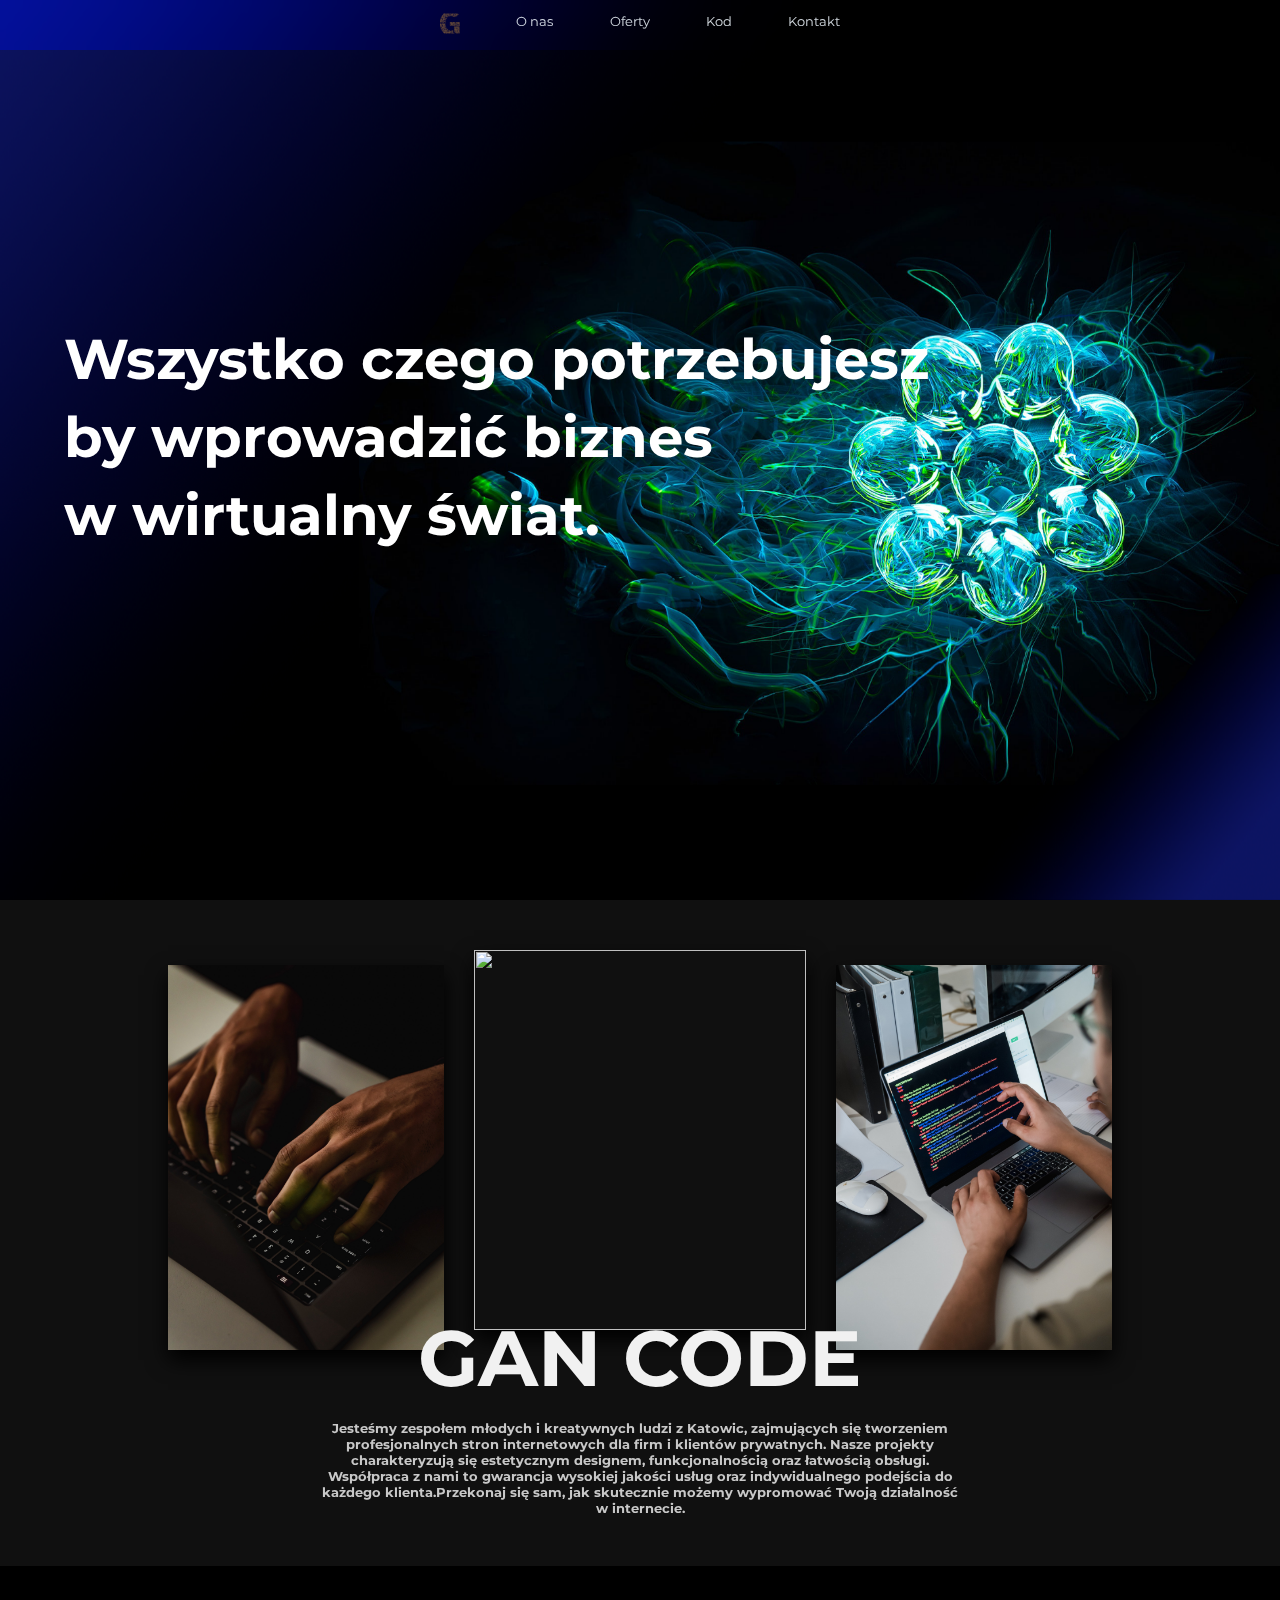
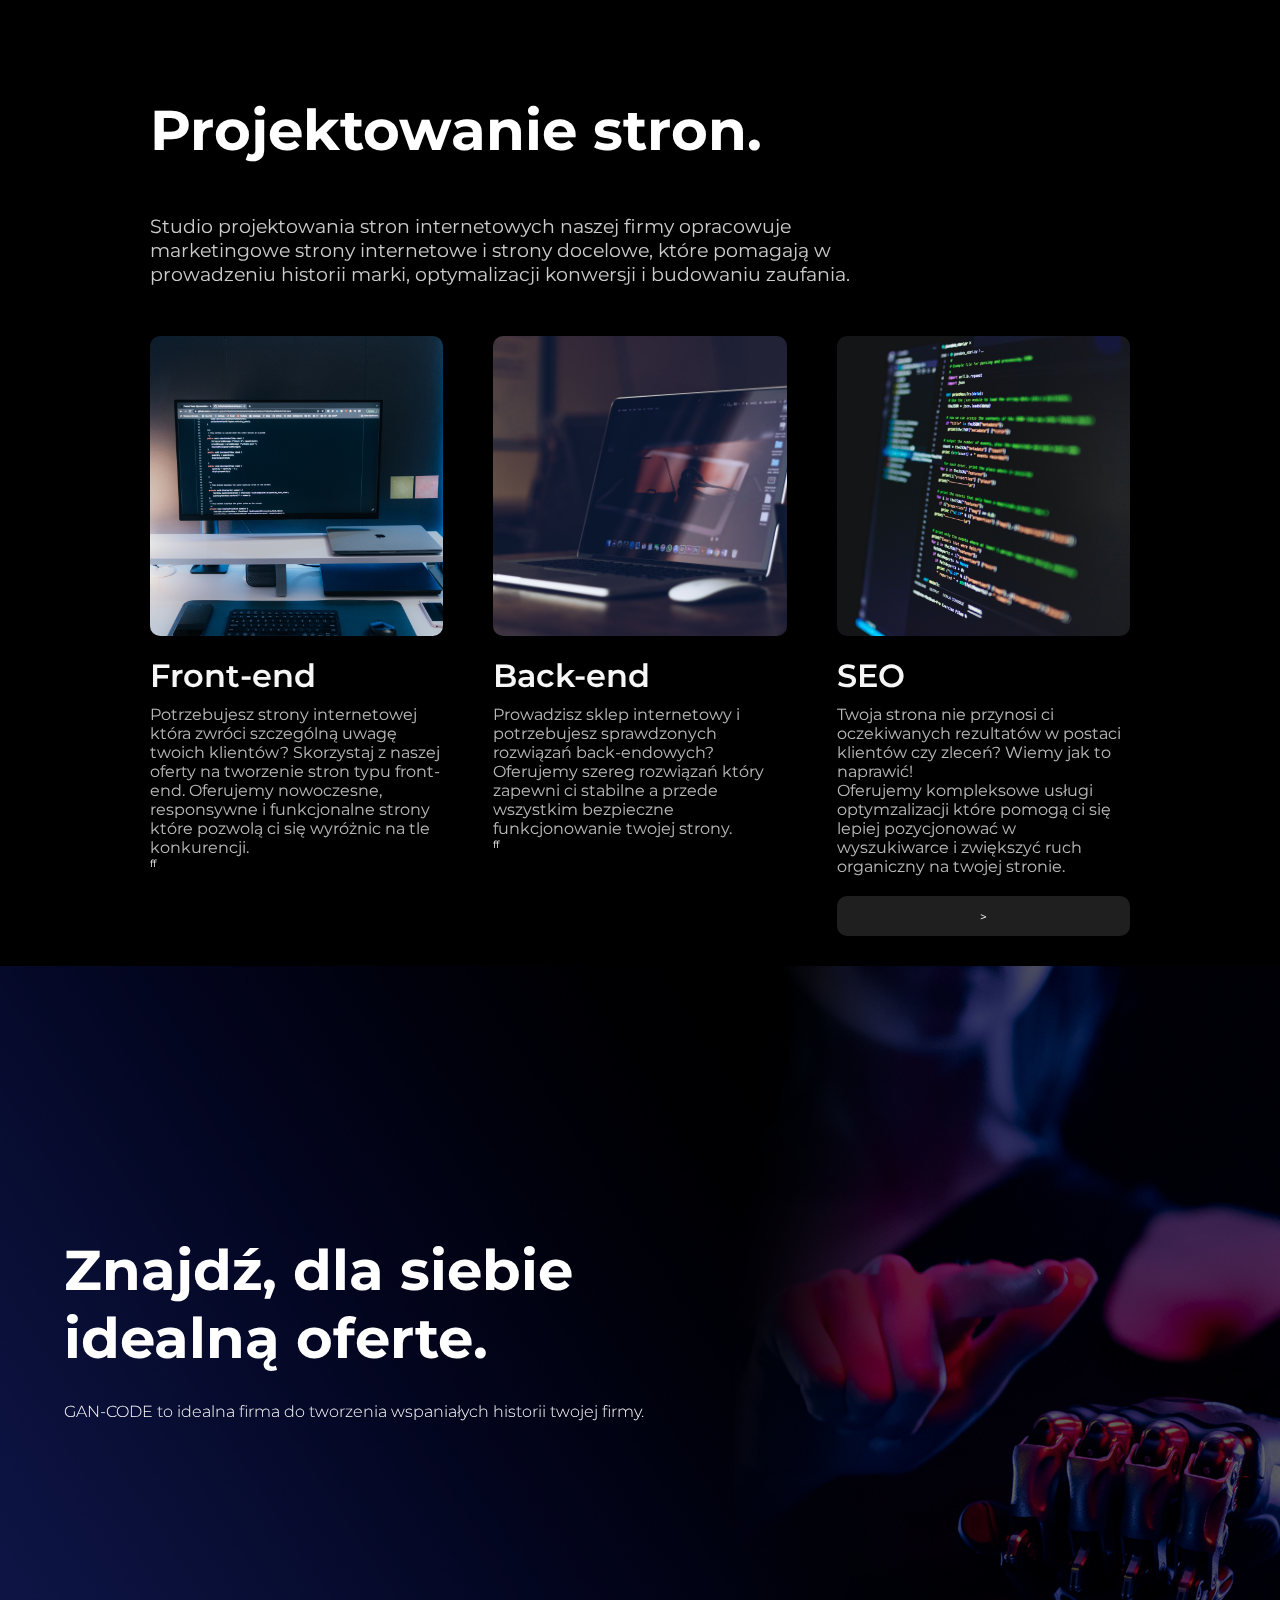
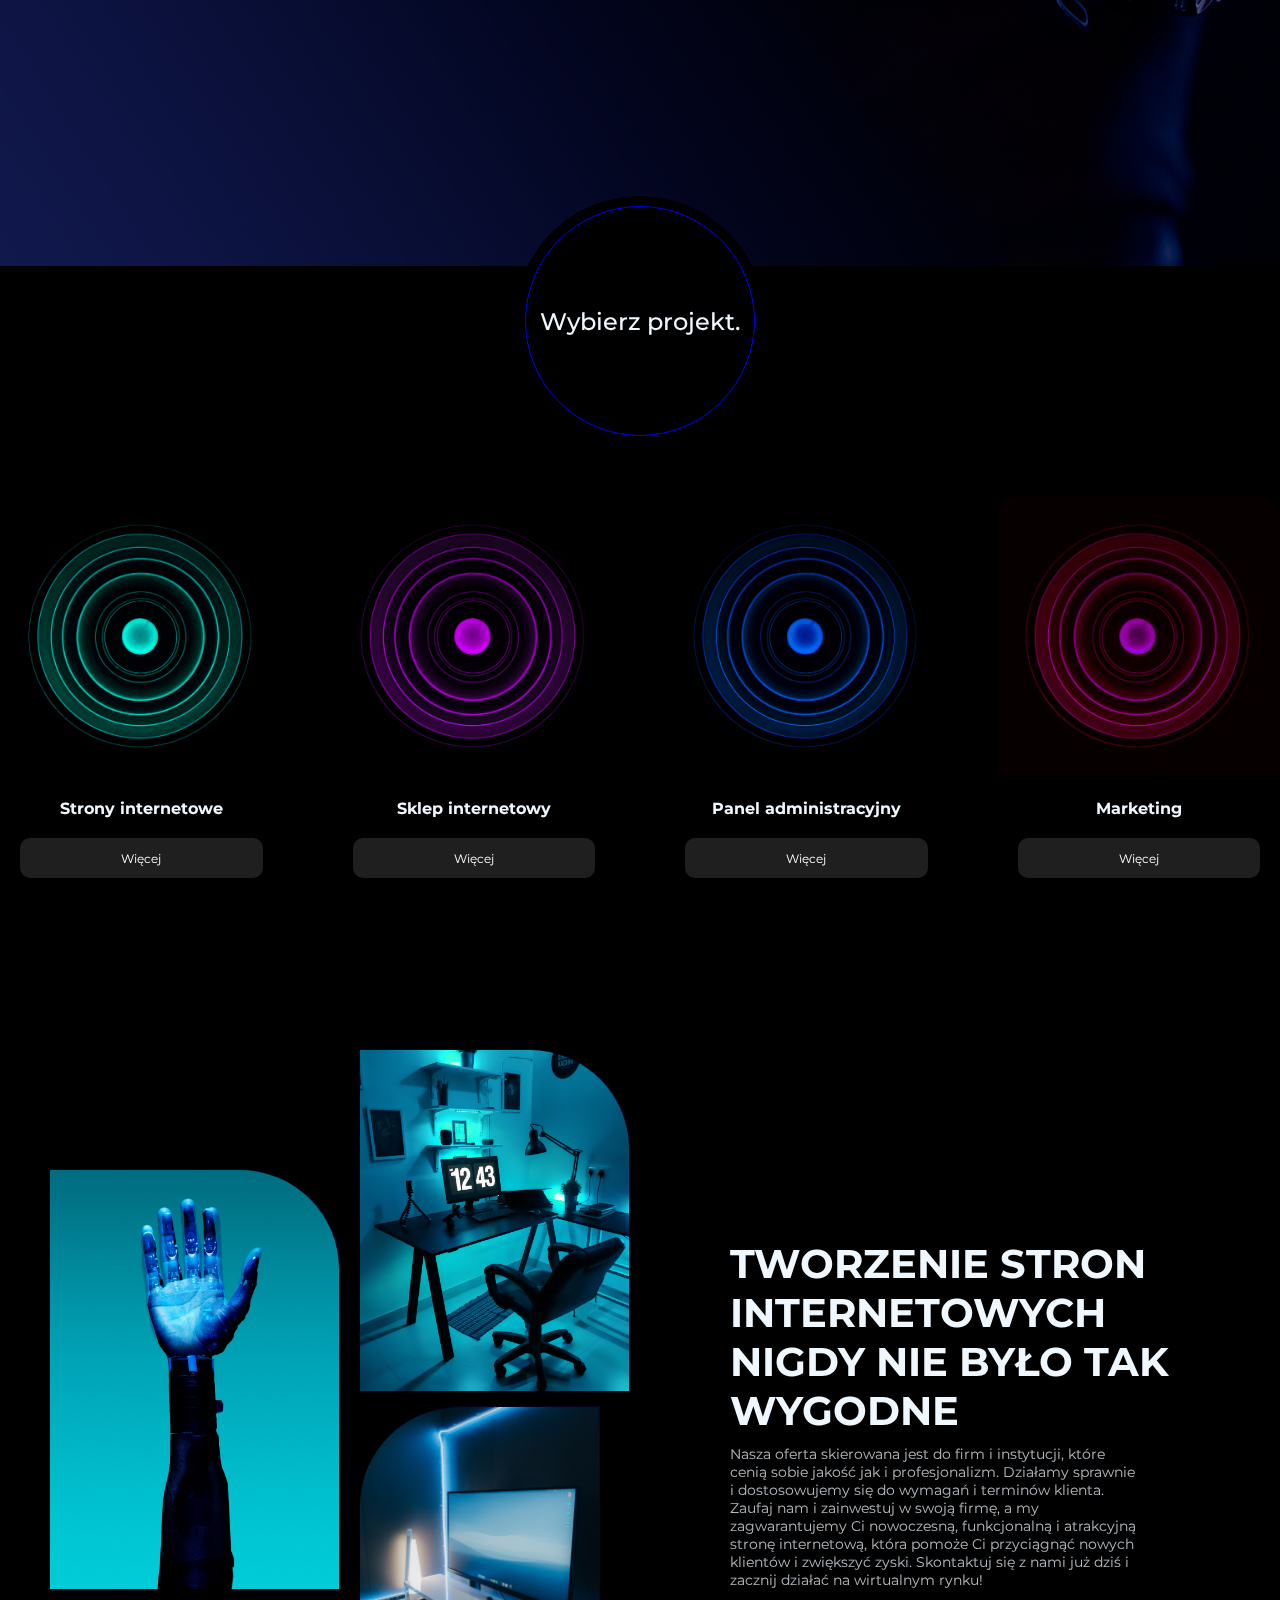
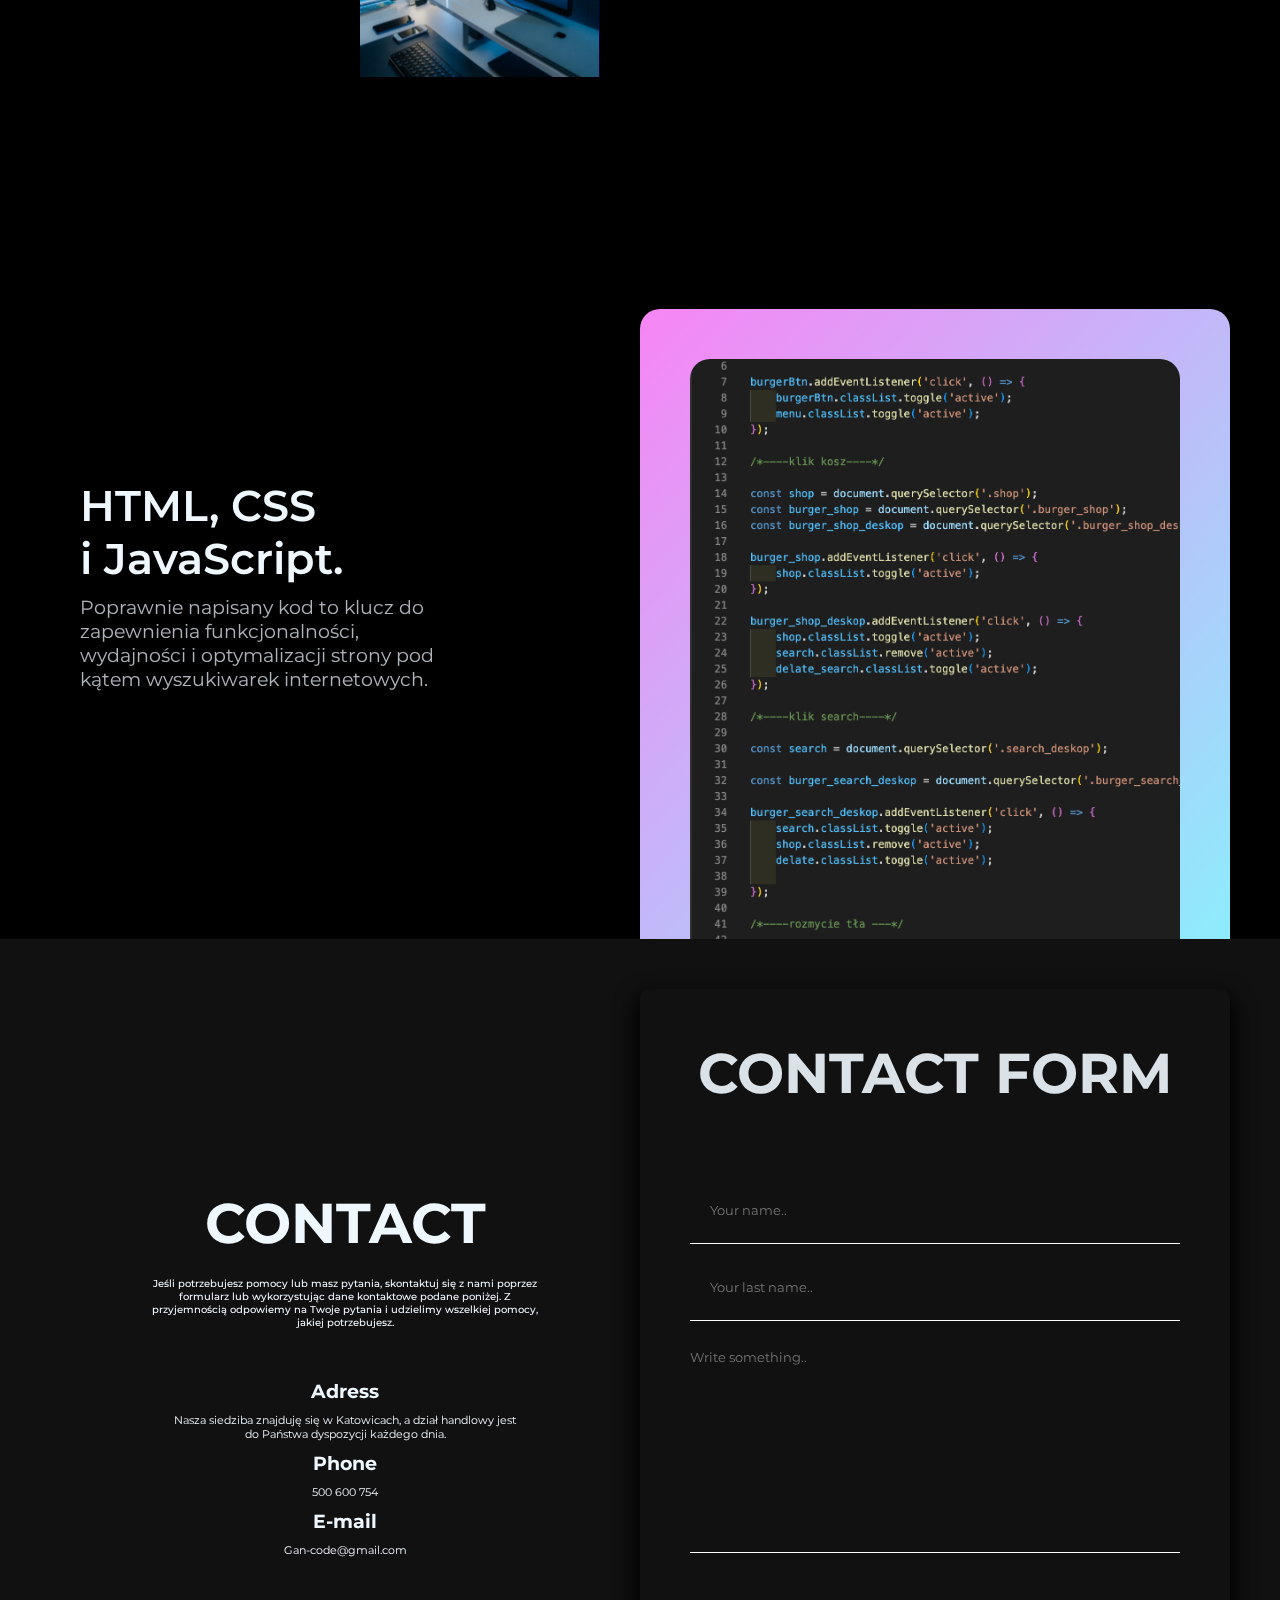
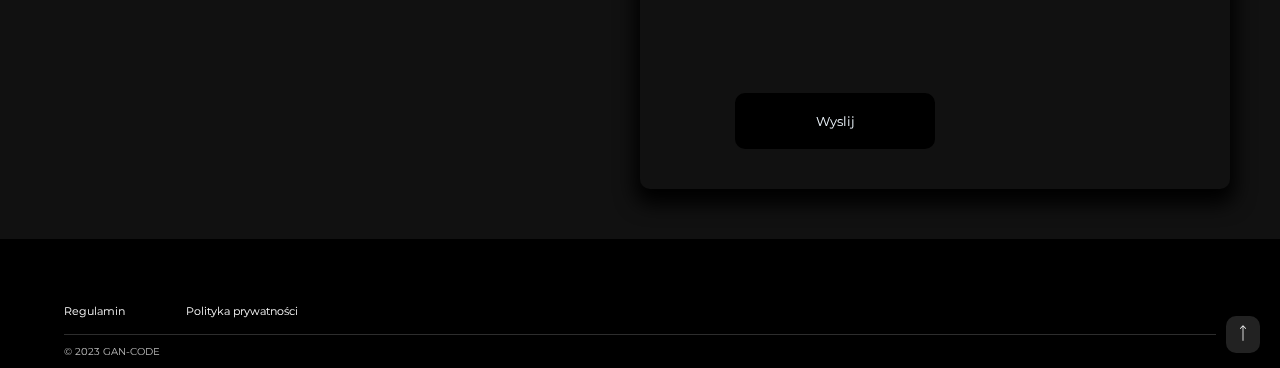
==== commit a77d895a: "Add files via upload" ====
--- a/index.html
+++ b/index.html
@@ -7,9 +7,9 @@
     <meta http-equiv="X-UA-Compatible" content="IE=edge">
     <meta name="viewport" content="width=device-width, initial-scale=1.0">
     <title>GAN-CODE</title>
-    <link rel="stylesheet" href="/css/menu.css">
-    <link rel="stylesheet" href="/css/index.css">
-    <link rel="stylesheet" href="/css/footer.css">
+    <link rel="stylesheet" href="css/menu.css">
+    <link rel="stylesheet" href="css/index.css">
+    <link rel="stylesheet" href="css/footer.css">
     <link rel="preconnect" href="https://fonts.googleapis.com">
     <link rel="preconnect" href="https://fonts.gstatic.com" crossorigin>
     <link
@@ -28,7 +28,7 @@
         <nav id="nav">
             <div class="wid_nav">
                 <ul class="menu_ul">
-                    <li class="menu_li"><a class="a_li" href="#page-1"><img class="logo_up" src="/img/index/Gold.png"
+                    <li class="menu_li"><a class="a_li" href="#page-1"><img class="logo_up" src="Gold.png"
                                 alt=""></a></li>
 
                     <li class="menu_li"><a class="a_li" href="#page-2">O nas</a></li>
@@ -59,7 +59,7 @@
         <div id="page-1">f</div>
         <!---zjd pierwsze-->
         <div class="container_img_first" id="start">
-            <img class=" deskop" src="/img/index/tlo.png" alt="first_deskop_img" />
+            <img class=" deskop" src="tlo.png" alt="first_deskop_img" />
             <div class="container_first_text_img">
                 <div class="box_first_text_img">
                     <h4 class="text_medium">Wszystko czego potrzebujesz </h4>
@@ -73,9 +73,9 @@
         <div class="Container_blog">
             <div class="end_odc" id="page-2">f</div>
             <div class="grid_blog">
-                <div class="img_blog ip_blog"><img src="/img/index/blog_9.jpg" alt=""></div>
-                <div class="img_blog"><img src="/img/index/blog_5.png" alt=""></div>
-                <div class="img_blog ip_blog"><img src="/img/index/blog_7.jpg" alt=""></div>
+                <div class="img_blog ip_blog"><img src="blog_9.jpg" alt=""></div>
+                <div class="img_blog"><img src="blog_5.png" alt=""></div>
+                <div class="img_blog ip_blog"><img src="blog_7.jpg" alt=""></div>
             </div>
             <div class="text_blog_logo">
                 <h4 class="h4_blog">GAN CODE</h4>
@@ -108,7 +108,7 @@
             <div class="box_img_info">
                 <div class="grid_info">
                     <div class="img_info">
-                        <div class="container_img_info"><img class="radius_info" src="/img/index/info_2.jpg" alt="">
+                        <div class="container_img_info"><img class="radius_info" src="info_2.jpg" alt="">
                         </div>
                         <div class="text_img_info">
                             <div class="logo_img_info">Front-end</div>
@@ -122,7 +122,7 @@
                         <div class="button_info">ff</div>
                     </div>
                     <div class="img_info">
-                        <div class="container_img_info"><img class="radius_info" src="/img/index/info_3.jpg" alt="">
+                        <div class="container_img_info"><img class="radius_info" src="info_3.jpg" alt="">
                         </div>
                         <div class="text_img_info">
                             <div class="logo_img_info">Back-end</div>
@@ -135,7 +135,7 @@
                         <div class="button_info">ff</div>
                     </div>
                     <div class="img_info">
-                        <div class="container_img_info"><img class="radius_info" src="/img/index/ff.jpg" alt=""></div>
+                        <div class="container_img_info"><img class="radius_info" src="ff.jpg" alt=""></div>
                         <div class="text_img_info">
                             <div class="logo_img_info">SEO</div>
                             <div class="text_end_info">Twoja strona nie przynosi ci oczekiwanych rezultatów w postaci
@@ -162,7 +162,7 @@
         <div class="container_robot">
             <div class="end_odc" id="page-3">f</div>
             <div class="box_robot">
-                <div class="img_robot"><img src="/img/index/img_robot.png" alt=""></div>
+                <div class="img_robot"><img src="img_robot.png" alt=""></div>
                 <div class="text_robot">
                     <h3 class="h3_robot">Znajdź, dla siebie idealną oferte.</h3>
                     <h4 class="h4_robot">GAN-CODE to idealna firma do tworzenia wspaniałych historii twojej firmy.</h4>
@@ -183,7 +183,7 @@
 
             <div class="box_pastyl">
                 <div class="pastyl">
-                    <div class="img_pastyl"><img class="radius_pastyl" src="/img/index/pastyl_1.jpg" alt=""></div>
+                    <div class="img_pastyl"><img class="radius_pastyl" src="pastyl_1.jpg" alt=""></div>
                     <div class="text_pastyl">
                         <h3 class="h3_pastyl">Strony internetowe</h3>
                         <h4 class="h4_pastyl"><button type="button" class="collapsible">Więcej</button>
@@ -201,7 +201,7 @@
                     </div>
                 </div>
                 <div class="pastyl">
-                    <div class="img_pastyl"><img class="radius_pastyl" src="/img/index/pastyl_2.jpg" alt=""></div>
+                    <div class="img_pastyl"><img class="radius_pastyl" src="pastyl_2.jpg" alt=""></div>
                     <div class="text_pastyl">
                         <h3 class="h3_pastyl">Sklep internetowy</h3>
                         <h4 class="h4_pastyl"><button type="button" class="collapsible">Więcej</button>
@@ -220,7 +220,7 @@
                     </div>
                 </div>
                 <div class="pastyl">
-                    <div class="img_pastyl"><img class="radius_pastyl" src="/img/index/pastyl_3.jpg" alt=""></div>
+                    <div class="img_pastyl"><img class="radius_pastyl" src="pastyl_3.jpg" alt=""></div>
                     <div class="text_pastyl">
                         <h3 class="h3_pastyl">Panel administracyjny</h3>
                         <h4 class="h4_pastyl"><button type="button" class="collapsible">Więcej</button>
@@ -236,7 +236,7 @@
                     </div>
                 </div>
                 <div class="pastyl">
-                    <div class="img_pastyl"><img class="radius_pastyl" src="/img/index/pastyl_4.jpg" alt=""></div>
+                    <div class="img_pastyl"><img class="radius_pastyl" src="pastyl_4.jpg" alt=""></div>
                     <div class="text_pastyl">
                         <h3 class="h3_pastyl">Marketing</h3>
                         <h4 class="h4_pastyl"><button type="button" class="collapsible">Więcej</button>
@@ -276,11 +276,11 @@
 
                 <div class="left_3img ip_3img">
                     <div class="grid_img_img3">
-                        <div class="left_img_3img "><img class="radius_left_3img " src="/img/index/zz.jpg" alt=""></div>
+                        <div class="left_img_3img "><img class="radius_left_3img " src="zz.jpg" alt=""></div>
                         <div class="right_img_3img">
-                            <div class="up_img_3img "><img class="radius_up_3img " src="/img/index/popo.jpg" alt="">
-                            </div>
-                            <div class="down_img_3img"><img class="radius_down_3img" src="/img/index/cb.jpg" alt="">
+                            <div class="up_img_3img "><img class="radius_up_3img " src="popo.jpg" alt="">
+                            </div>
+                            <div class="down_img_3img"><img class="radius_down_3img" src="cb.jpg" alt="">
                             </div>
                         </div>
                     </div>
@@ -320,7 +320,7 @@
                         </h4>
                     </div>
                 </div>
-                <div class="right_black_kod"><img class="radius_black_kod" src="/img/index/ss.png" alt=""></div>
+                <div class="right_black_kod"><img class="radius_black_kod" src="ss.png" alt=""></div>
             </div>
         </div>
 
@@ -417,6 +417,6 @@
     </footer>
 </body>
 
-<script src="/js/index.js"></script>
-
-</html>
+<script src=js"></script>
+
+</html>